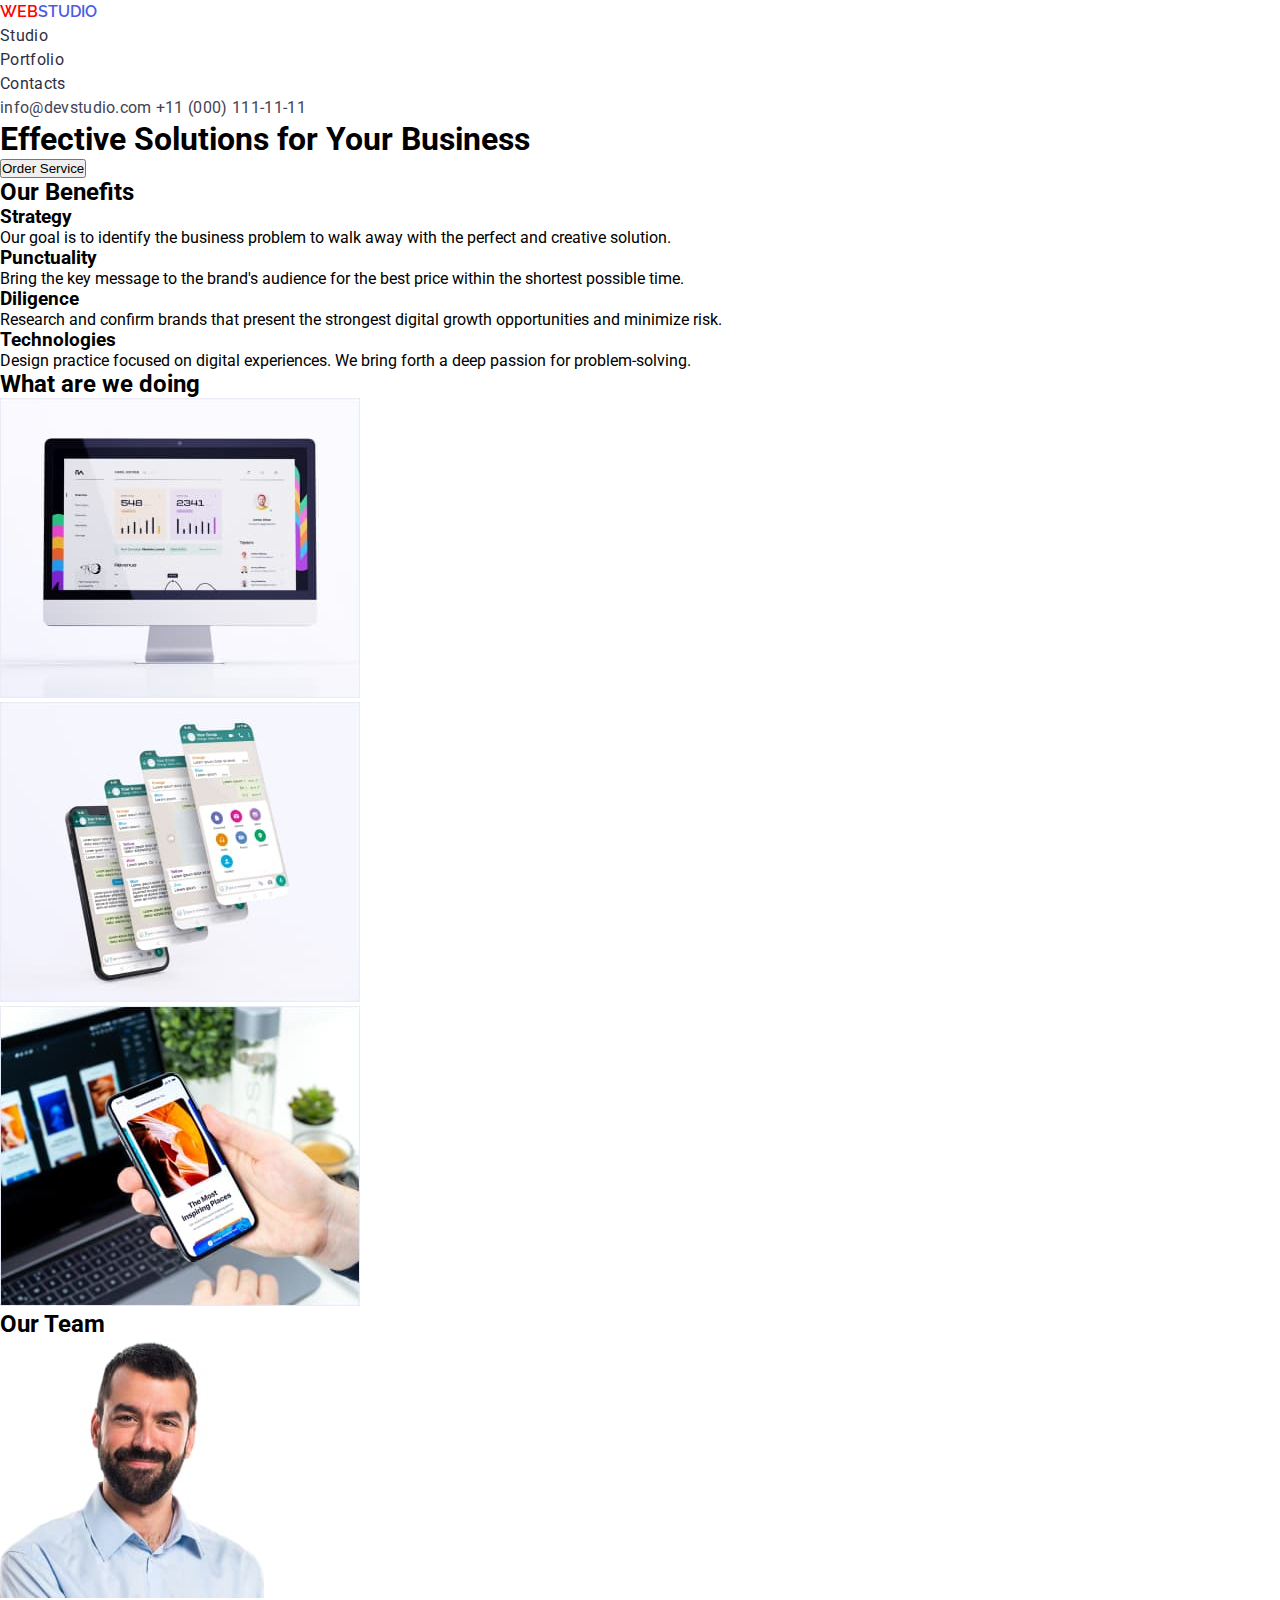
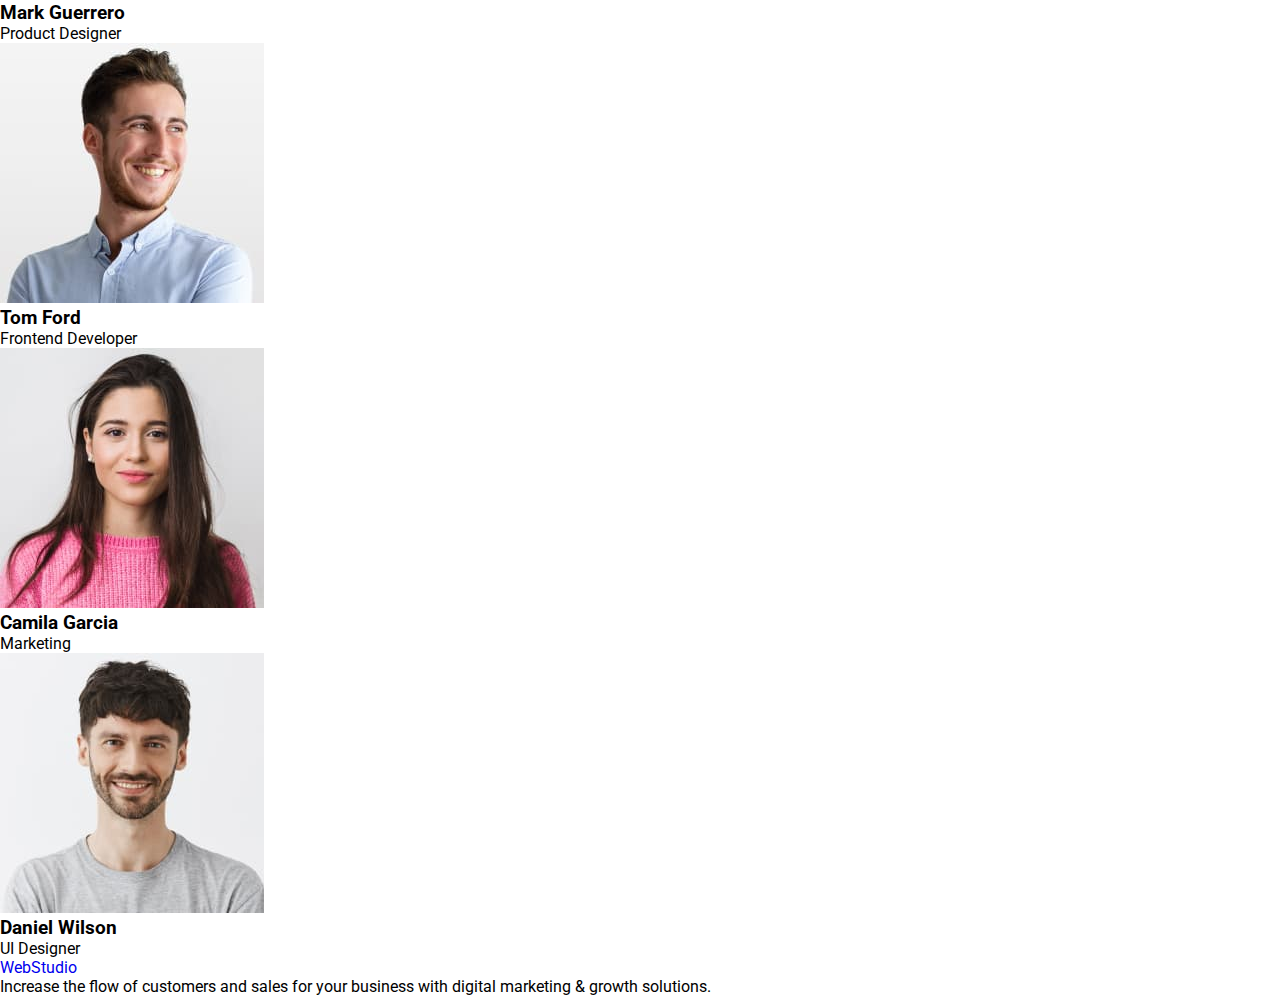
==== index.html @ 652cb1f7 "Add class to section" ====
<!DOCTYPE html>
<html lang="en">
  <head>
    <meta charset="UTF-8" />
    <meta http-equiv="X-UA-Compatible" content="IE=edge" />
    <meta name="viewport" content="width=device-width, initial-scale=1.0" />
    <title>Web Studio</title>
    <link rel="preconnect" href="https://fonts.googleapis.com" />
    <link rel="preconnect" href="https://fonts.gstatic.com" crossorigin />
    <link
      href="https://fonts.googleapis.com/css2?family=Raleway:wght@800&family=Roboto:wght@400;500;700&display=swap"
      rel="stylesheet"
    />
    <link rel="stylesheet" href="./css/styles.css" />
  </head>
  <body>
    <header>
      <a href="/" class="header-logo"><span>WEB</span>STUDIO</a>
      <nav class="header-navigation">
        <ul class="header-list">
          <li class="header-item">
            <a class="header-link" href="">Studio</a>
          </li>
          <li class="header-item">
            <a class="header-link" href="./portfolio.html">Portfolio</a>
          </li>
          <li class="header-item">
            <a class="header-link" href="">Contacts</a>
          </li>
        </ul>
      </nav>
      <div class="header-division">
        <a class="header-mail" href="mailto:info@devstudio.com"
          >info@devstudio.com</a
        >
        <a class="header-tel" href="tel:+110001111111">+11 (000) 111-11-11</a>
      </div>
    </header>
    <main>
      <section class="section-solutions">
        <h1 class="solutions-title">
          Effective Solutions <span>for Your Business</span>
        </h1>
        <button type="button" class="solutions-btn">Order Service</button>
      </section>
      <section class="section-benefits">
        <h2>Our Benefits</h2>
        <ul>
          <li>
            <h3>Strategy</h3>
            <p>
              Our goal is to identify the business problem to walk away with the
              perfect and creative solution.
            </p>
          </li>
          <li>
            <h3>Punctuality</h3>
            <p>
              Bring the key message to the brand's audience for the best price
              within the shortest possible time.
            </p>
          </li>
          <li>
            <h3>Diligence</h3>
            <p>
              Research and confirm brands that present the strongest digital
              growth opportunities and minimize risk.
            </p>
          </li>
          <li>
            <h3>Technologies</h3>
            <p>
              Design practice focused on digital experiences. We bring forth a
              deep passion for problem-solving.
            </p>
          </li>
        </ul>
      </section>
      <section>
        <h2>What are we doing</h2>
        <ul>
          <li>
            <img src="./images/1.jpg" alt="PC" width="360" height="300" />
          </li>
          <li>
            <img src="./images/2.jpg" alt="Phone" width="360" height="300" />
          </li>
          <li>
            <img src="./images/3.jpg" alt="Phone" width="360" height="300" />
          </li>
        </ul>
      </section>
      <section>
        <h2>Our Team</h2>
        <ul>
          <li>
            <img
              src="./images/team1.jpg"
              alt="Product Designer"
              width="264"
              height="260"
            />
            <h3>Mark Guerrero</h3>
            <p>Product Designer</p>
          </li>
        </ul>
        <ul>
          <li>
            <img
              src="./images/team2.jpg"
              alt="Frontend Developer"
              width="264"
              height="260"
            />
            <h3>Tom Ford</h3>
            <p>Frontend Developer</p>
          </li>
        </ul>
        <ul>
          <li>
            <img
              src="./images/team3.jpg"
              alt="Marketing"
              width="264"
              height="260"
            />
            <h3>Camila Garcia</h3>
            <p>Marketing</p>
          </li>
        </ul>
        <ul>
          <li>
            <img
              src="./images/team4.jpg"
              alt="UI Designer"
              width="264"
              height="260"
            />
            <h3>Daniel Wilson</h3>
            <p>UI Designer</p>
          </li>
        </ul>
      </section>
    </main>
    <footer>
      <a href="/">Web<span>Studio</span></a>
      <p>
        Increase the flow of customers and sales for your business with digital
        marketing & growth solutions.
      </p>
    </footer>
  </body>
</html>
---- css/styles.css ----
:root {
  --iris: #4d5ae5;
  --ocean: #404bbf;
  --navy-blue: #2e2f42;
  --slate: #434455;
  --light-slate: #8e8f99;
  --cornflower: #e7e9fc;
  --cloud: #f4f4fd;
}

* {
  margin: 0;
  padding: 0;
  box-sizing: border-box;
  list-style: none;
}

a {
  text-decoration: none;
}

body {
  font-family: "Roboto", sans-serif;
  font-size: 16px;
}

.header {
}

.header-logo {
  font-family: "Raleway", sans-serif;
  font-weight: 600;
  line-height: 24px;
  color: var(--iris);
}

.header-logo span {
  color: red;
}

.header-link {
  font-weight: 400;
  line-height: 24px;
  letter-spacing: 0.02em;
  color: var(--navy-blue);
}

.header-navigation {
}

.header-list {
}

.header-item {
}

.header-division {
}

.header-mail {
  font-weight: 400;
  line-height: 24px;
  letter-spacing: 0.02em;
  color: #434455;
}

.header-tel {
  font-weight: 400;
  line-height: 24px;
  letter-spacing: 0.02em;
  color: #434455;
}
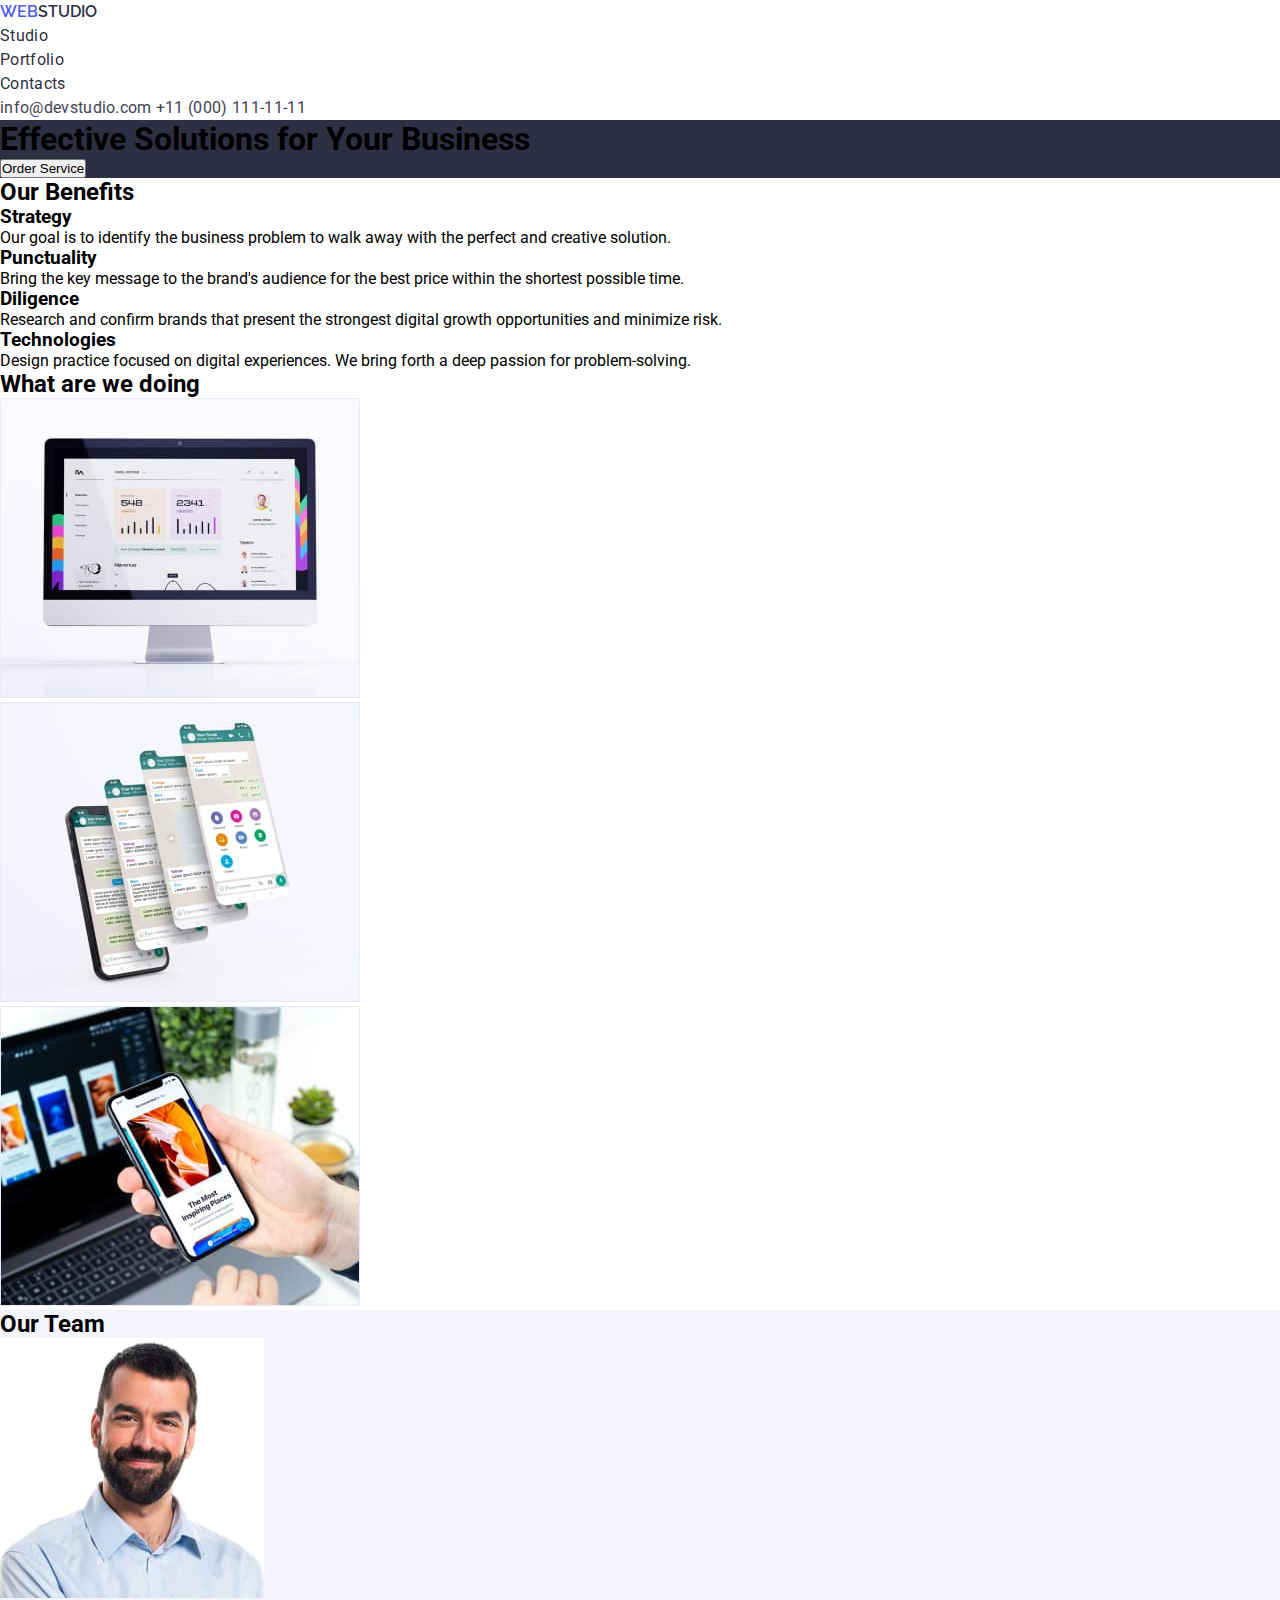
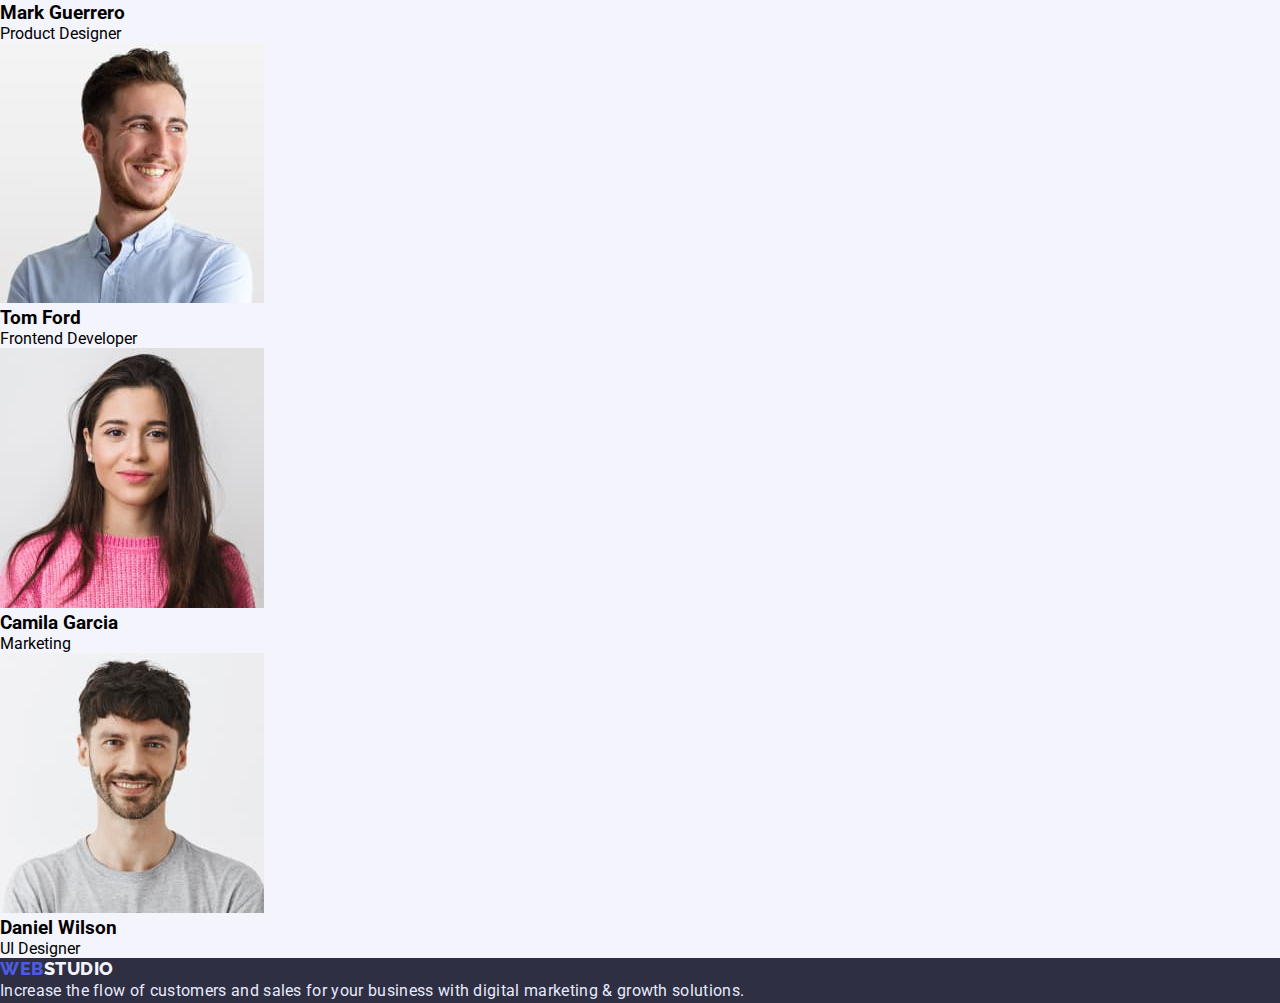
==== commit 77a6db24: "Finish" ====
--- a/index.html
+++ b/index.html
@@ -37,13 +37,11 @@
       </div>
     </header>
     <main>
-      <section class="section-solutions">
-        <h1 class="solutions-title">
-          Effective Solutions <span>for Your Business</span>
-        </h1>
-        <button type="button" class="solutions-btn">Order Service</button>
+      <section class="hero-section">
+        <h1>Effective Solutions <span>for Your Business</span></h1>
+        <button type="button">Order Service</button>
       </section>
-      <section class="section-benefits">
+      <section>
         <h2>Our Benefits</h2>
         <ul>
           <li>
@@ -90,7 +88,7 @@
           </li>
         </ul>
       </section>
-      <section>
+      <section class="team-section">
         <h2>Our Team</h2>
         <ul>
           <li>
@@ -143,8 +141,8 @@
       </section>
     </main>
     <footer>
-      <a href="/">Web<span>Studio</span></a>
-      <p>
+      <a class="footer-logo" href="/"><span>Web</span>Studio</a>
+      <p class="footer-text">
         Increase the flow of customers and sales for your business with digital
         marketing & growth solutions.
       </p>
--- a/css/styles.css
+++ b/css/styles.css
@@ -31,42 +31,84 @@
   font-family: "Raleway", sans-serif;
   font-weight: 600;
   line-height: 24px;
+  color: var(--navy-blue);
+}
+
+.header-logo span {
   color: var(--iris);
 }
 
-.header-logo span {
-  color: red;
-}
-
 .header-link {
-  font-weight: 400;
   line-height: 24px;
   letter-spacing: 0.02em;
   color: var(--navy-blue);
 }
 
-.header-navigation {
-}
-
-.header-list {
-}
-
-.header-item {
-}
-
-.header-division {
-}
-
 .header-mail {
-  font-weight: 400;
   line-height: 24px;
   letter-spacing: 0.02em;
   color: #434455;
 }
 
 .header-tel {
-  font-weight: 400;
   line-height: 24px;
   letter-spacing: 0.02em;
   color: #434455;
 }
+
+.hero-section {
+  background-color: var(--navy-blue);
+}
+
+.team-section {
+  background-color: var(--cloud);
+}
+
+footer {
+  background-color: #2e2f42;
+}
+
+.footer-logo {
+  font-family: "Raleway";
+  font-weight: 800;
+  font-size: 18px;
+  line-height: 21px;
+  display: flex;
+  align-items: center;
+  letter-spacing: 0.03em;
+  text-transform: uppercase;
+  color: var(--cloud);
+}
+
+.footer-logo span {
+  color: var(--iris);
+}
+
+.footer-text {
+  font-family: "Roboto";
+  font-size: 16px;
+  line-height: 24px;
+  letter-spacing: 0.02em;
+  color: var(--cornflower);
+}
+
+.card-header {
+  font-family: "Roboto";
+  font-weight: 500;
+  font-size: 20px;
+  line-height: 24px;
+  letter-spacing: 0.02em;
+  color: var(--navy-blue);
+}
+
+.card-text {
+  font-family: "Roboto";
+  font-size: 16px;
+  line-height: 24px;
+  letter-spacing: 0.02em;
+  color: var(--slate);
+}
+
+button {
+  cursor: pointer;
+}
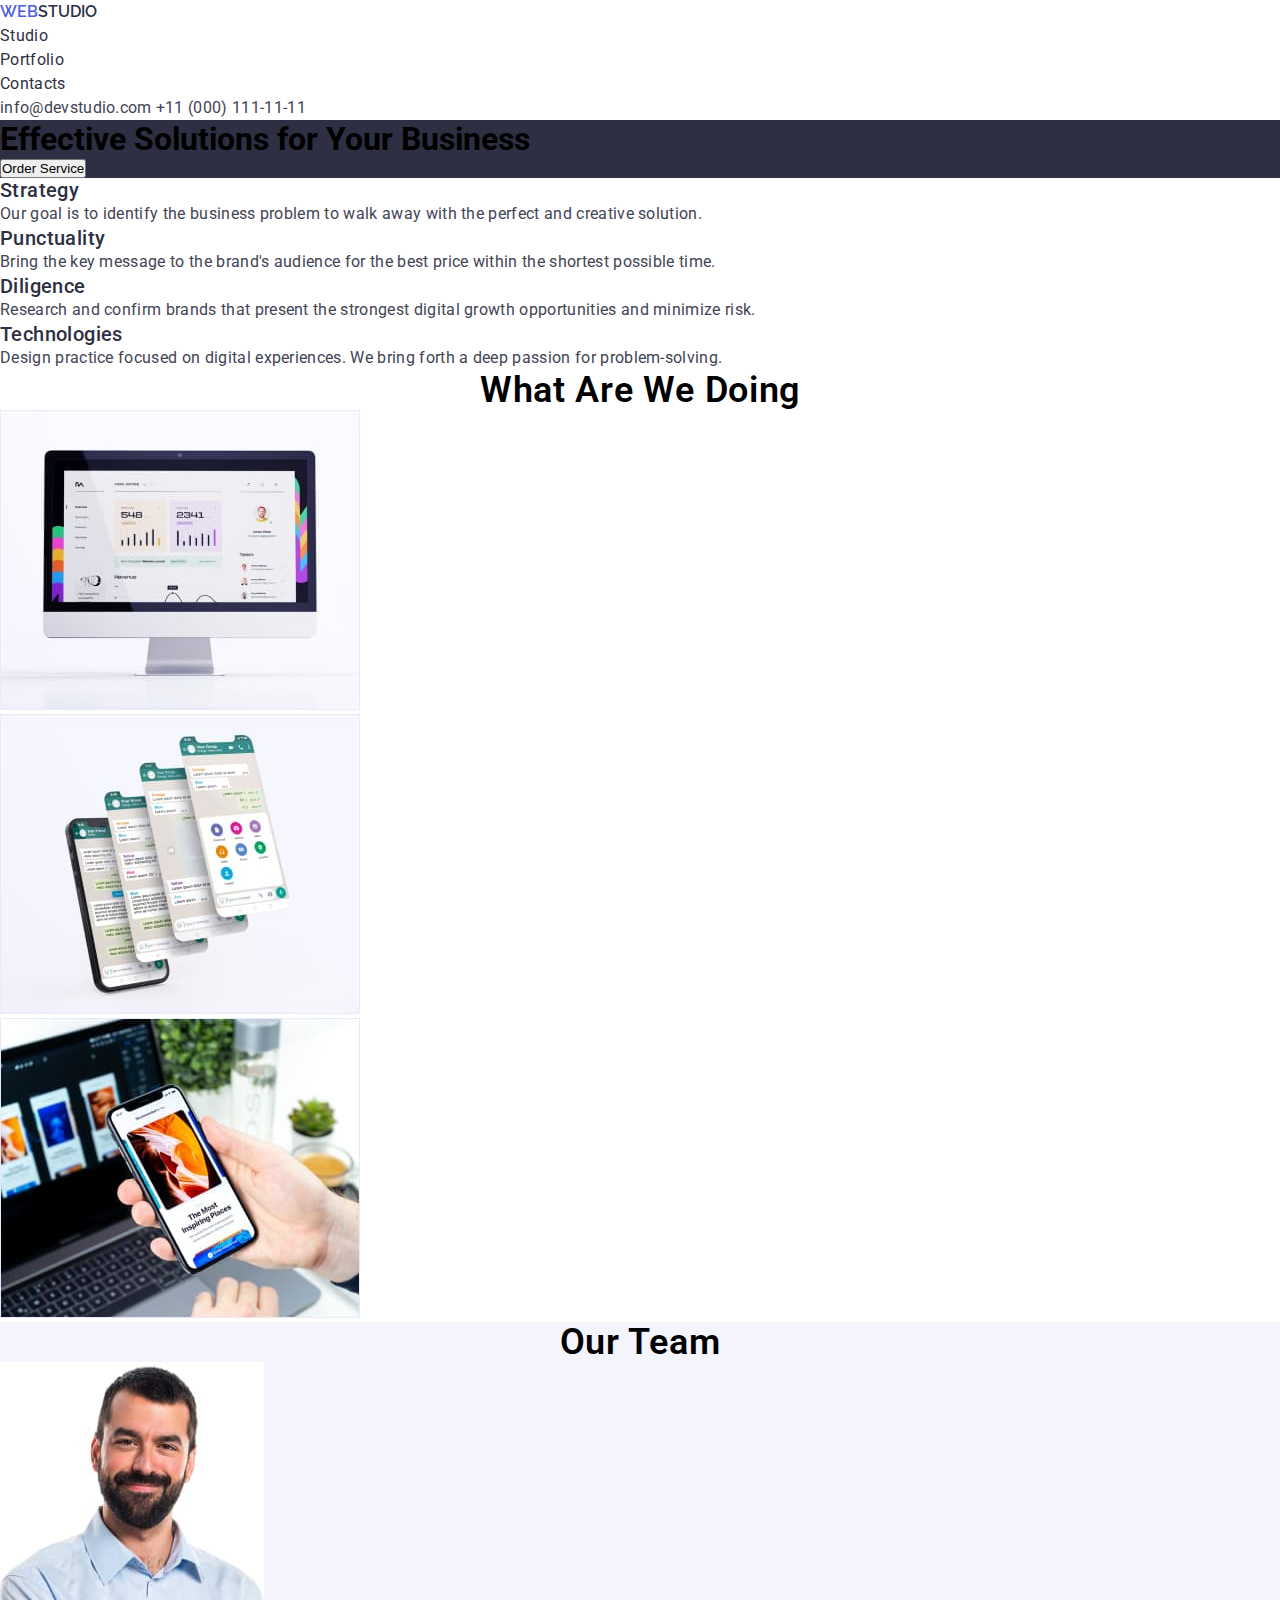
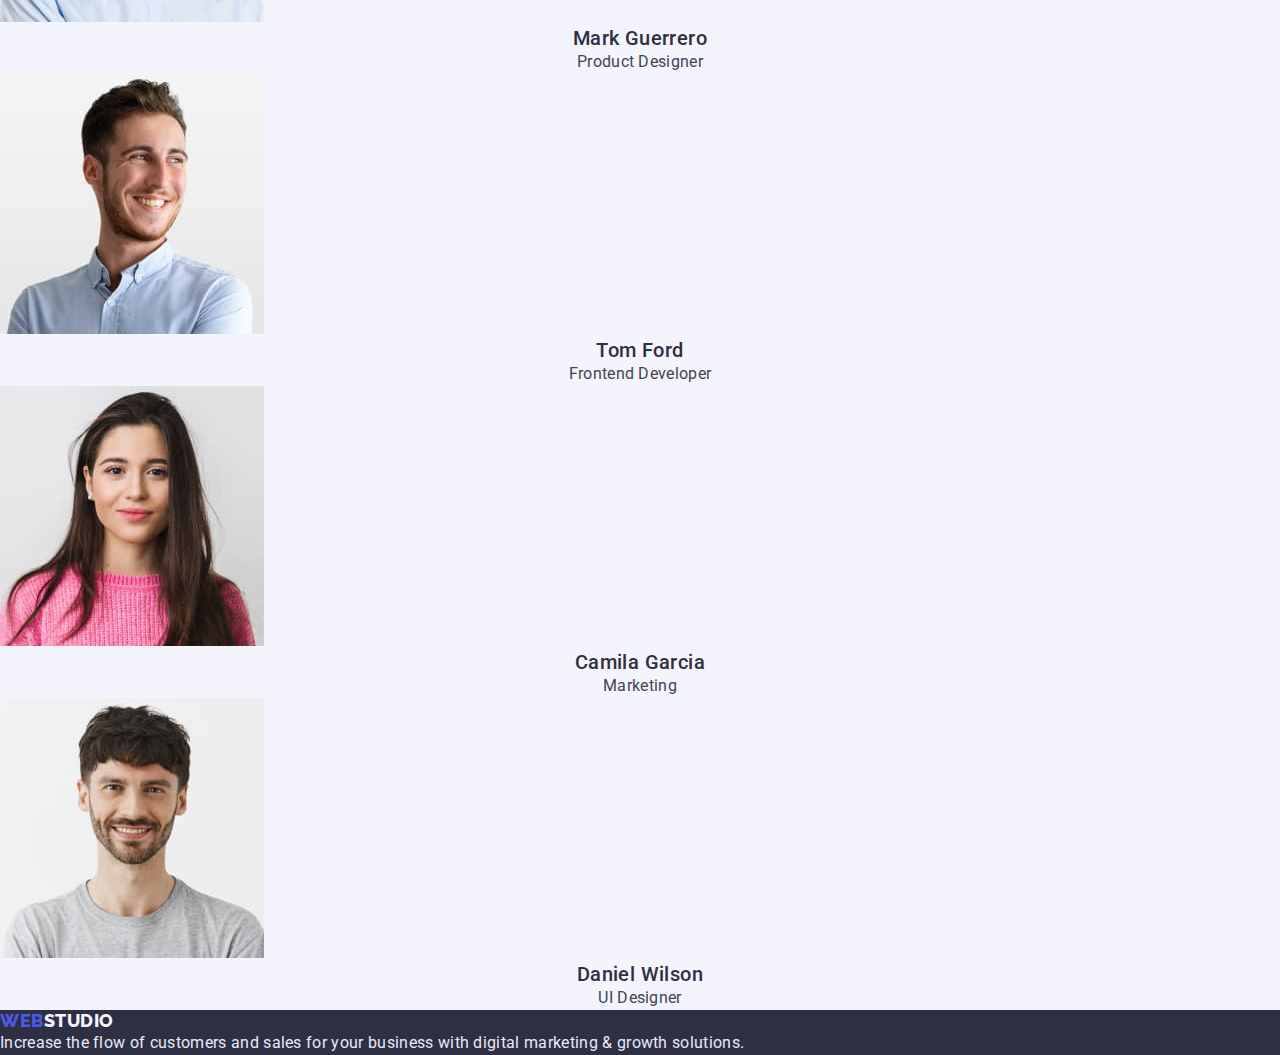
==== commit 125e5781: "finalization of classes in body" ====
--- a/index.html
+++ b/index.html
@@ -41,55 +41,73 @@
         <h1>Effective Solutions <span>for Your Business</span></h1>
         <button type="button">Order Service</button>
       </section>
-      <section>
-        <h2>Our Benefits</h2>
+      <section class="benefits-section">
+        <h2 class="benefits">Our Benefits</h2>
         <ul>
           <li>
-            <h3>Strategy</h3>
-            <p>
+            <h3 class="benefits-header">Strategy</h3>
+            <p class="benefits-text">
               Our goal is to identify the business problem to walk away with the
               perfect and creative solution.
             </p>
           </li>
           <li>
-            <h3>Punctuality</h3>
-            <p>
+            <h3 class="benefits-header">Punctuality</h3>
+            <p class="benefits-text">
               Bring the key message to the brand's audience for the best price
               within the shortest possible time.
             </p>
           </li>
           <li>
-            <h3>Diligence</h3>
-            <p>
+            <h3 class="benefits-header">Diligence</h3>
+            <p class="benefits-text">
               Research and confirm brands that present the strongest digital
               growth opportunities and minimize risk.
             </p>
           </li>
           <li>
-            <h3>Technologies</h3>
-            <p>
+            <h3 class="benefits-header">Technologies</h3>
+            <p class="benefits-text">
               Design practice focused on digital experiences. We bring forth a
               deep passion for problem-solving.
             </p>
           </li>
         </ul>
       </section>
-      <section>
-        <h2>What are we doing</h2>
+      <section class="examples-section">
+        <h2 class="examples">What are we doing</h2>
         <ul>
           <li>
-            <img src="./images/1.jpg" alt="PC" width="360" height="300" />
+            <img
+              src="./images/1.jpg"
+              alt="PC"
+              width="360"
+              height="300"
+              class="examples-image"
+            />
           </li>
           <li>
-            <img src="./images/2.jpg" alt="Phone" width="360" height="300" />
+            <img
+              src="./images/2.jpg"
+              alt="Phone"
+              width="360"
+              height="300"
+              class="examples-image"
+            />
           </li>
           <li>
-            <img src="./images/3.jpg" alt="Phone" width="360" height="300" />
+            <img
+              src="./images/3.jpg"
+              alt="Phone"
+              width="360"
+              height="300"
+              class="examples-image"
+            />
           </li>
         </ul>
       </section>
       <section class="team-section">
-        <h2>Our Team</h2>
+        <h2 class="team">Our Team</h2>
         <ul>
           <li>
             <img
@@ -97,9 +115,10 @@
               alt="Product Designer"
               width="264"
               height="260"
+              class="team-image"
             />
-            <h3>Mark Guerrero</h3>
-            <p>Product Designer</p>
+            <h3 class="team-name">Mark Guerrero</h3>
+            <p class="team-text">Product Designer</p>
           </li>
         </ul>
         <ul>
@@ -109,9 +128,10 @@
               alt="Frontend Developer"
               width="264"
               height="260"
+              class="team-image"
             />
-            <h3>Tom Ford</h3>
-            <p>Frontend Developer</p>
+            <h3 class="team-name">Tom Ford</h3>
+            <p class="team-text">Frontend Developer</p>
           </li>
         </ul>
         <ul>
@@ -121,9 +141,10 @@
               alt="Marketing"
               width="264"
               height="260"
+              class="team-image"
             />
-            <h3>Camila Garcia</h3>
-            <p>Marketing</p>
+            <h3 class="team-name">Camila Garcia</h3>
+            <p class="team-text">Marketing</p>
           </li>
         </ul>
         <ul>
@@ -134,8 +155,8 @@
               width="264"
               height="260"
             />
-            <h3>Daniel Wilson</h3>
-            <p>UI Designer</p>
+            <h3 class="team-name">Daniel Wilson</h3>
+            <p class="team-text">UI Designer</p>
           </li>
         </ul>
       </section>
--- a/css/styles.css
+++ b/css/styles.css
@@ -22,9 +22,6 @@
 body {
   font-family: "Roboto", sans-serif;
   font-size: 16px;
-}
-
-.header {
 }
 
 .header-logo {
@@ -60,8 +57,81 @@
   background-color: var(--navy-blue);
 }
 
+.benefits-section {
+}
+
+.benefits {
+  display: none;
+}
+
+.benefits-header {
+  font-family: "Roboto";
+  font-weight: 500;
+  font-size: 20px;
+  line-height: 24px;
+  letter-spacing: 0.02em;
+  color: var(--navy-blue);
+}
+
+.benefits-text {
+  font-family: "Roboto";
+  font-size: 16px;
+  line-height: 24px;
+  letter-spacing: 0.02em;
+  color: var(--slate);
+}
+
+.examples-section {
+}
+
+.examples {
+  font-family: "Roboto";
+  font-weight: 600;
+  font-size: 36px;
+  line-height: 40px;
+  text-align: center;
+  letter-spacing: 0.02em;
+  text-transform: capitalize;
+}
+
+.examples-image {
+}
+
 .team-section {
   background-color: var(--cloud);
+}
+
+.team {
+  font-family: "Roboto";
+  font-weight: 600;
+  font-size: 36px;
+  line-height: 40px;
+  text-align: center;
+  letter-spacing: 0.02em;
+  text-transform: capitalize;
+}
+
+.team-image {
+}
+
+.team-name {
+  font-family: "Roboto";
+  font-weight: 500;
+  font-size: 20px;
+  line-height: 24px;
+  text-align: center;
+  letter-spacing: 0.02em;
+  color: var(--navy-blue);
+}
+
+.team-text {
+  font-family: "Roboto";
+  font-style: normal;
+  font-size: 16px;
+  line-height: 24px;
+  text-align: center;
+  letter-spacing: 0.02em;
+  color: var(--slate);
 }
 
 footer {
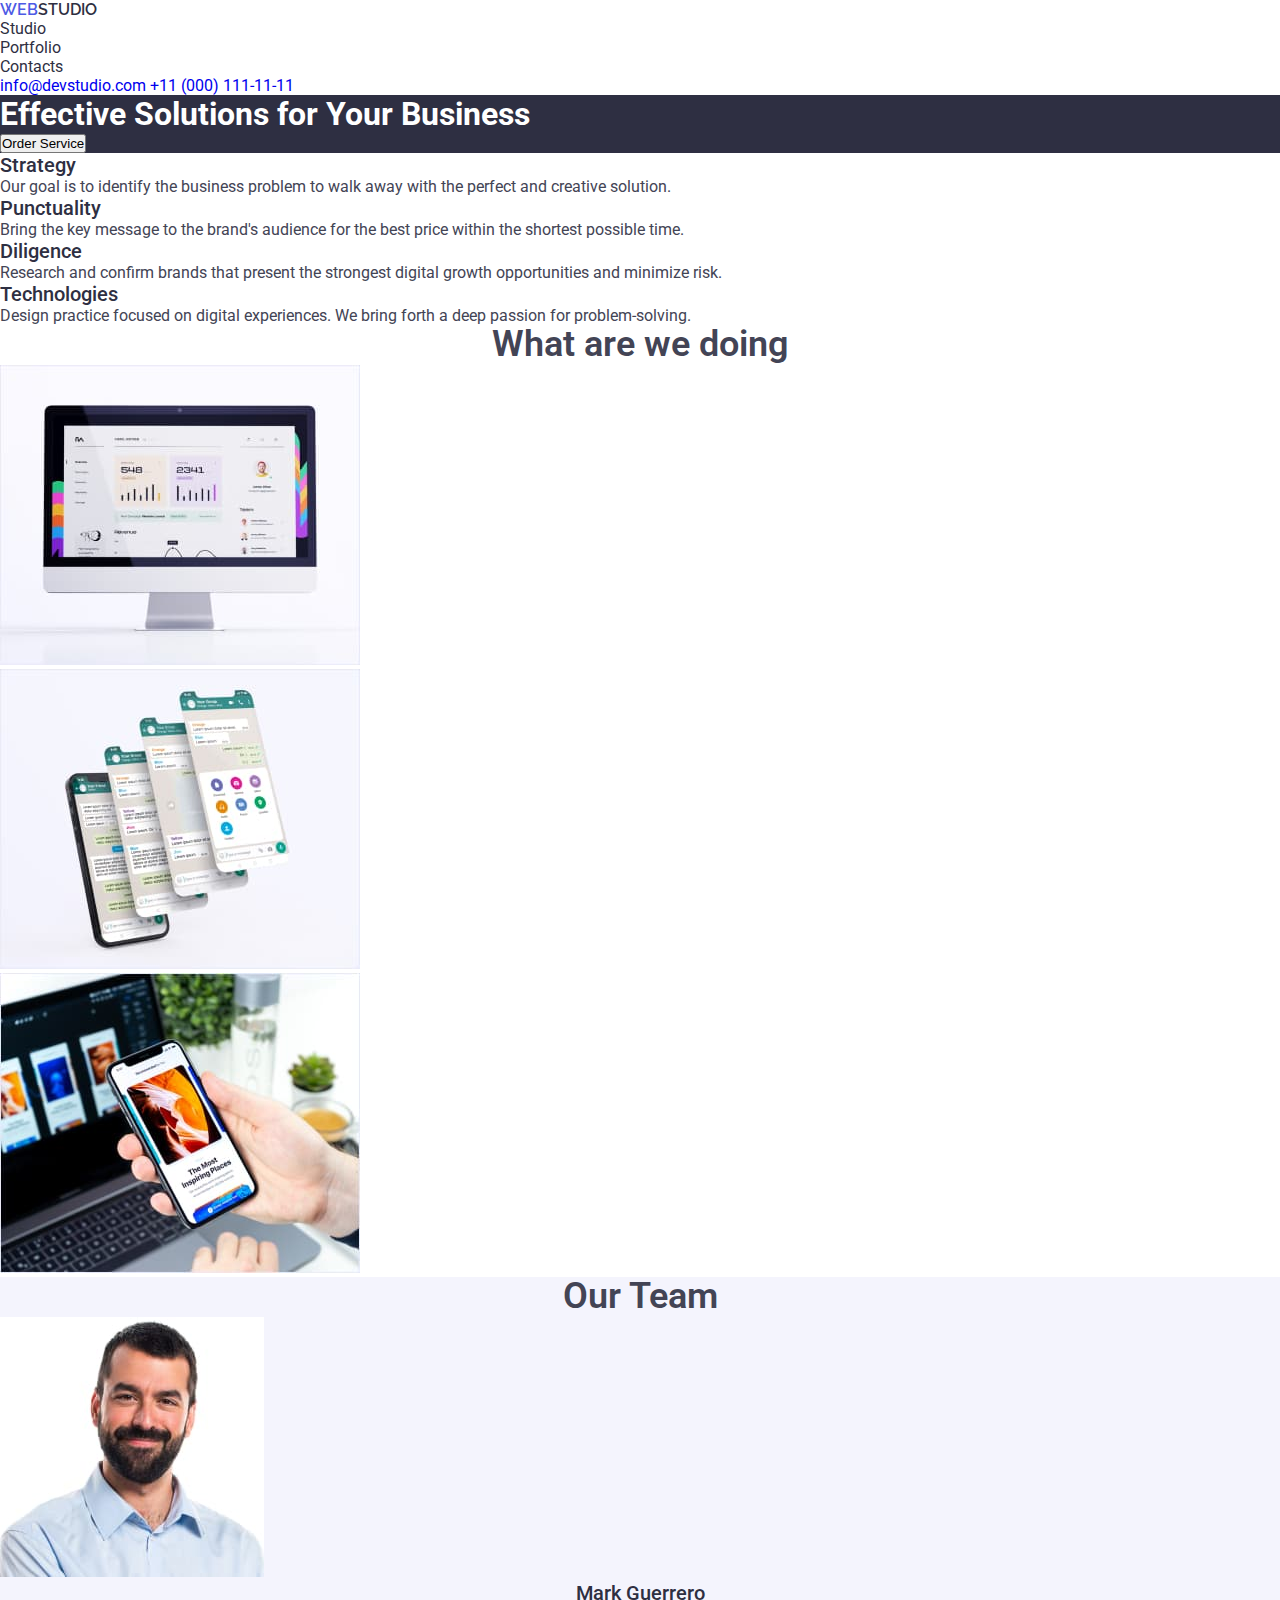
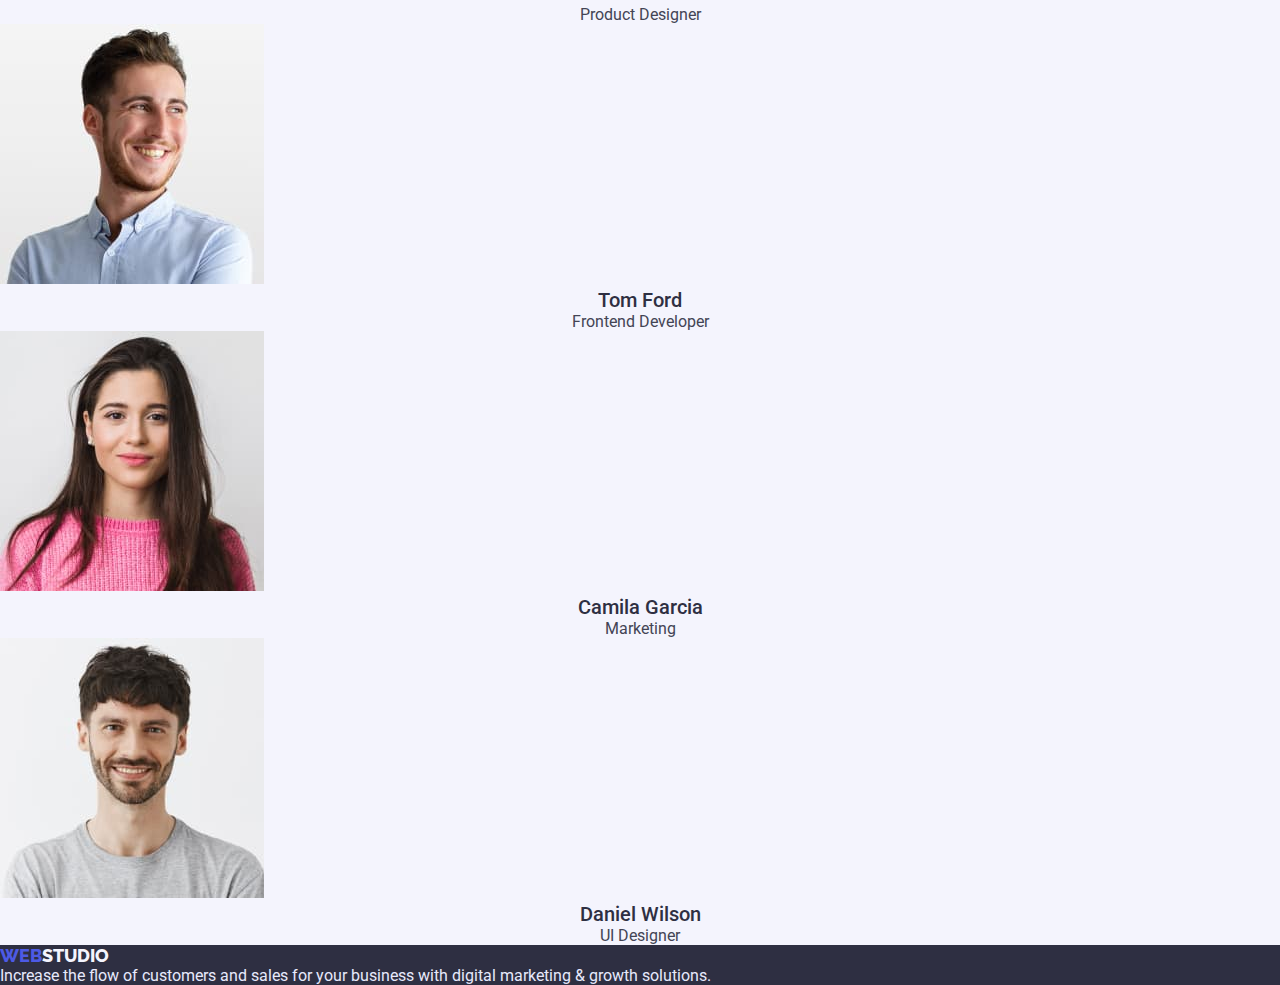
==== commit ef213718: "finish" ====
--- a/index.html
+++ b/index.html
@@ -11,23 +11,32 @@
       href="https://fonts.googleapis.com/css2?family=Raleway:wght@800&family=Roboto:wght@400;500;700&display=swap"
       rel="stylesheet"
     />
+    <link
+      rel="stylesheet"
+      href="https://cdnjs.cloudflare.com/ajax/libs/modern-normalize/1.1.0/modern-normalize.min.css"
+      integrity="sha512-wpPYUAdjBVSE4KJnH1VR1HeZfpl1ub8YT/NKx4PuQ5NmX2tKuGu6U/JRp5y+Y8XG2tV+wKQpNHVUX03MfMFn9Q=="
+      crossorigin="anonymous"
+      referrerpolicy="no-referrer"
+    />
     <link rel="stylesheet" href="./css/styles.css" />
   </head>
   <body>
     <header>
-      <a href="/" class="header-logo"><span>WEB</span>STUDIO</a>
-      <nav class="header-navigation">
-        <ul class="header-list">
-          <li class="header-item">
-            <a class="header-link" href="">Studio</a>
-          </li>
-          <li class="header-item">
-            <a class="header-link" href="./portfolio.html">Portfolio</a>
-          </li>
-          <li class="header-item">
-            <a class="header-link" href="">Contacts</a>
-          </li>
-        </ul>
+      <div class="container1">
+        <a href="/" class="header-logo"><span>WEB</span>STUDIO</a>
+        <nav class="header-navigation">
+          <ul class="header-list">
+            <li class="header-item">
+              <a class="header-link" href="">Studio</a>
+            </li>
+            <li class="header-item">
+              <a class="header-link" href="./portfolio.html">Portfolio</a>
+            </li>
+            <li class="header-item">
+              <a class="header-link" href="">Contacts</a>
+            </li>
+          </ul>
+      </div>
       </nav>
       <div class="header-division">
         <a class="header-mail" href="mailto:info@devstudio.com"
@@ -38,127 +47,135 @@
     </header>
     <main>
       <section class="hero-section">
-        <h1>Effective Solutions <span>for Your Business</span></h1>
+        <h1 class="hero-header">
+          Effective Solutions <span>for Your Business</span>
+        </h1>
         <button type="button">Order Service</button>
       </section>
       <section class="benefits-section">
-        <h2 class="benefits">Our Benefits</h2>
-        <ul>
-          <li>
-            <h3 class="benefits-header">Strategy</h3>
-            <p class="benefits-text">
-              Our goal is to identify the business problem to walk away with the
-              perfect and creative solution.
-            </p>
-          </li>
-          <li>
-            <h3 class="benefits-header">Punctuality</h3>
-            <p class="benefits-text">
-              Bring the key message to the brand's audience for the best price
-              within the shortest possible time.
-            </p>
-          </li>
-          <li>
-            <h3 class="benefits-header">Diligence</h3>
-            <p class="benefits-text">
-              Research and confirm brands that present the strongest digital
-              growth opportunities and minimize risk.
-            </p>
-          </li>
-          <li>
-            <h3 class="benefits-header">Technologies</h3>
-            <p class="benefits-text">
-              Design practice focused on digital experiences. We bring forth a
-              deep passion for problem-solving.
-            </p>
-          </li>
-        </ul>
+        <div class="container1">
+          <h2 class="benefits">Our Benefits</h2>
+          <ul>
+            <li>
+              <h3 class="benefits-header">Strategy</h3>
+              <p class="benefits-text">
+                Our goal is to identify the business problem to walk away with the
+                perfect and creative solution.
+              </p>
+            </li>
+            <li>
+              <h3 class="benefits-header">Punctuality</h3>
+              <p class="benefits-text">
+                Bring the key message to the brand's audience for the best price
+                within the shortest possible time.
+              </p>
+            </li>
+            <li>
+              <h3 class="benefits-header">Diligence</h3>
+              <p class="benefits-text">
+                Research and confirm brands that present the strongest digital
+                growth opportunities and minimize risk.
+              </p>
+            </li>
+            <li>
+              <h3 class="benefits-header">Technologies</h3>
+              <p class="benefits-text">
+                Design practice focused on digital experiences. We bring forth a
+                deep passion for problem-solving.
+              </p>
+            </li>
+          </ul>
+        </div>
       </section>
       <section class="examples-section">
-        <h2 class="examples">What are we doing</h2>
-        <ul>
-          <li>
-            <img
-              src="./images/1.jpg"
-              alt="PC"
-              width="360"
-              height="300"
-              class="examples-image"
-            />
-          </li>
-          <li>
-            <img
-              src="./images/2.jpg"
-              alt="Phone"
-              width="360"
-              height="300"
-              class="examples-image"
-            />
-          </li>
-          <li>
-            <img
-              src="./images/3.jpg"
-              alt="Phone"
-              width="360"
-              height="300"
-              class="examples-image"
-            />
-          </li>
-        </ul>
+        <div class="container1">
+          <h2 class="examples">What are we doing</h2>
+          <ul>
+            <li>
+              <img
+                src="./images/1.jpg"
+                alt="PC"
+                width="360"
+                height="300"
+                class="examples-image"
+              />
+            </li>
+            <li>
+              <img
+                src="./images/2.jpg"
+                alt="Phone"
+                width="360"
+                height="300"
+                class="examples-image"
+              />
+            </li>
+            <li>
+              <img
+                src="./images/3.jpg"
+                alt="Phone"
+                width="360"
+                height="300"
+                class="examples-image"
+              />
+            </li>
+          </ul>
+        </div>
       </section>
       <section class="team-section">
-        <h2 class="team">Our Team</h2>
-        <ul>
-          <li>
-            <img
-              src="./images/team1.jpg"
-              alt="Product Designer"
-              width="264"
-              height="260"
-              class="team-image"
-            />
-            <h3 class="team-name">Mark Guerrero</h3>
-            <p class="team-text">Product Designer</p>
-          </li>
-        </ul>
-        <ul>
-          <li>
-            <img
-              src="./images/team2.jpg"
-              alt="Frontend Developer"
-              width="264"
-              height="260"
-              class="team-image"
-            />
-            <h3 class="team-name">Tom Ford</h3>
-            <p class="team-text">Frontend Developer</p>
-          </li>
-        </ul>
-        <ul>
-          <li>
-            <img
-              src="./images/team3.jpg"
-              alt="Marketing"
-              width="264"
-              height="260"
-              class="team-image"
-            />
-            <h3 class="team-name">Camila Garcia</h3>
-            <p class="team-text">Marketing</p>
-          </li>
-        </ul>
-        <ul>
-          <li>
-            <img
-              src="./images/team4.jpg"
-              alt="UI Designer"
-              width="264"
-              height="260"
-            />
-            <h3 class="team-name">Daniel Wilson</h3>
-            <p class="team-text">UI Designer</p>
-          </li>
-        </ul>
+        <div class="container1">
+          <h2 class="team">Our Team</h2>
+          <ul>
+            <li>
+                <img
+                  src="./images/team1.jpg"
+                  alt="Product Designer"
+                  width="264"
+                  height="260"
+                  class="team-image"
+                />
+                <h3 class="team-name">Mark Guerrero</h3>
+                <p class="team-text">Product Designer</p>
+            </li>
+          </ul>
+          <ul>
+            <li>
+                <img
+                src="./images/team2.jpg"
+                alt="Frontend Developer"
+                width="264"
+                height="260"
+                class="team-image"
+              />
+                <h3 class="team-name">Tom Ford</h3>
+                <p class="team-text">Frontend Developer</p>
+            </li>
+          </ul>
+          <ul>
+            <li>
+                <img
+                  src="./images/team3.jpg"
+                  alt="Marketing"
+                  width="264"
+                  height="260"
+                  class="team-image"
+                />
+                <h3 class="team-name">Camila Garcia</h3>
+                <p class="team-text">Marketing</p>
+            </li>
+          </ul>
+          <ul>
+            <li>
+                <img
+                  src="./images/team4.jpg"
+                  alt="UI Designer"
+                  width="264"
+                  height="260"
+                />
+                <h3 class="team-name">Daniel Wilson</h3>
+                <p class="team-text">UI Designer</p>
+            </li>
+          </ul>
+        </div>
       </section>
     </main>
     <footer>
--- a/css/styles.css
+++ b/css/styles.css
@@ -6,6 +6,7 @@
   --light-slate: #8e8f99;
   --cornflower: #e7e9fc;
   --cloud: #f4f4fd;
+  --white: #ffffff;
 }
 
 * {
@@ -22,12 +23,21 @@
 body {
   font-family: "Roboto", sans-serif;
   font-size: 16px;
+  background-color: var(--white);
+  color: var(--slate);
+}
+
+.container {
+  width: 1440px;
+  height: 72px;
+  outline: 1px solid red;
+  padding: 24px 0px;
+  margin: 0 auto;
 }
 
 .header-logo {
   font-family: "Raleway", sans-serif;
   font-weight: 600;
-  line-height: 24px;
   color: var(--navy-blue);
 }
 
@@ -36,116 +46,62 @@
 }
 
 .header-link {
-  line-height: 24px;
-  letter-spacing: 0.02em;
   color: var(--navy-blue);
-}
-
-.header-mail {
-  line-height: 24px;
-  letter-spacing: 0.02em;
-  color: #434455;
-}
-
-.header-tel {
-  line-height: 24px;
-  letter-spacing: 0.02em;
-  color: #434455;
 }
 
 .hero-section {
   background-color: var(--navy-blue);
 }
 
-.benefits-section {
+.hero-header {
+  color: var(--white);
 }
 
-.benefits {
+.benefits,
+.filters {
   display: none;
 }
 
 .benefits-header {
-  font-family: "Roboto";
   font-weight: 500;
   font-size: 20px;
-  line-height: 24px;
-  letter-spacing: 0.02em;
   color: var(--navy-blue);
 }
 
-.benefits-text {
-  font-family: "Roboto";
-  font-size: 16px;
-  line-height: 24px;
-  letter-spacing: 0.02em;
-  color: var(--slate);
-}
-
-.examples-section {
-}
-
-.examples {
-  font-family: "Roboto";
+.examples,
+.team {
   font-weight: 600;
   font-size: 36px;
-  line-height: 40px;
+  line-height: 1.11;
   text-align: center;
-  letter-spacing: 0.02em;
-  text-transform: capitalize;
-}
-
-.examples-image {
 }
 
 .team-section {
   background-color: var(--cloud);
 }
 
-.team {
-  font-family: "Roboto";
-  font-weight: 600;
-  font-size: 36px;
-  line-height: 40px;
-  text-align: center;
-  letter-spacing: 0.02em;
-  text-transform: capitalize;
-}
-
-.team-image {
-}
-
 .team-name {
-  font-family: "Roboto";
   font-weight: 500;
   font-size: 20px;
-  line-height: 24px;
   text-align: center;
-  letter-spacing: 0.02em;
   color: var(--navy-blue);
 }
 
 .team-text {
-  font-family: "Roboto";
-  font-style: normal;
-  font-size: 16px;
-  line-height: 24px;
   text-align: center;
-  letter-spacing: 0.02em;
-  color: var(--slate);
 }
 
 footer {
-  background-color: #2e2f42;
+  background-color: var(--navy-blue);
 }
 
 .footer-logo {
   font-family: "Raleway";
   font-weight: 800;
   font-size: 18px;
-  line-height: 21px;
+  line-height: 1.167;
   display: flex;
   align-items: center;
-  letter-spacing: 0.03em;
   text-transform: uppercase;
   color: var(--cloud);
 }
@@ -155,28 +111,17 @@
 }
 
 .footer-text {
-  font-family: "Roboto";
-  font-size: 16px;
-  line-height: 24px;
-  letter-spacing: 0.02em;
   color: var(--cornflower);
 }
 
 .card-header {
-  font-family: "Roboto";
   font-weight: 500;
   font-size: 20px;
-  line-height: 24px;
-  letter-spacing: 0.02em;
   color: var(--navy-blue);
 }
 
 .card-text {
-  font-family: "Roboto";
-  font-size: 16px;
-  line-height: 24px;
-  letter-spacing: 0.02em;
-  color: var(--slate);
+  line-height: 1.5;
 }
 
 button {
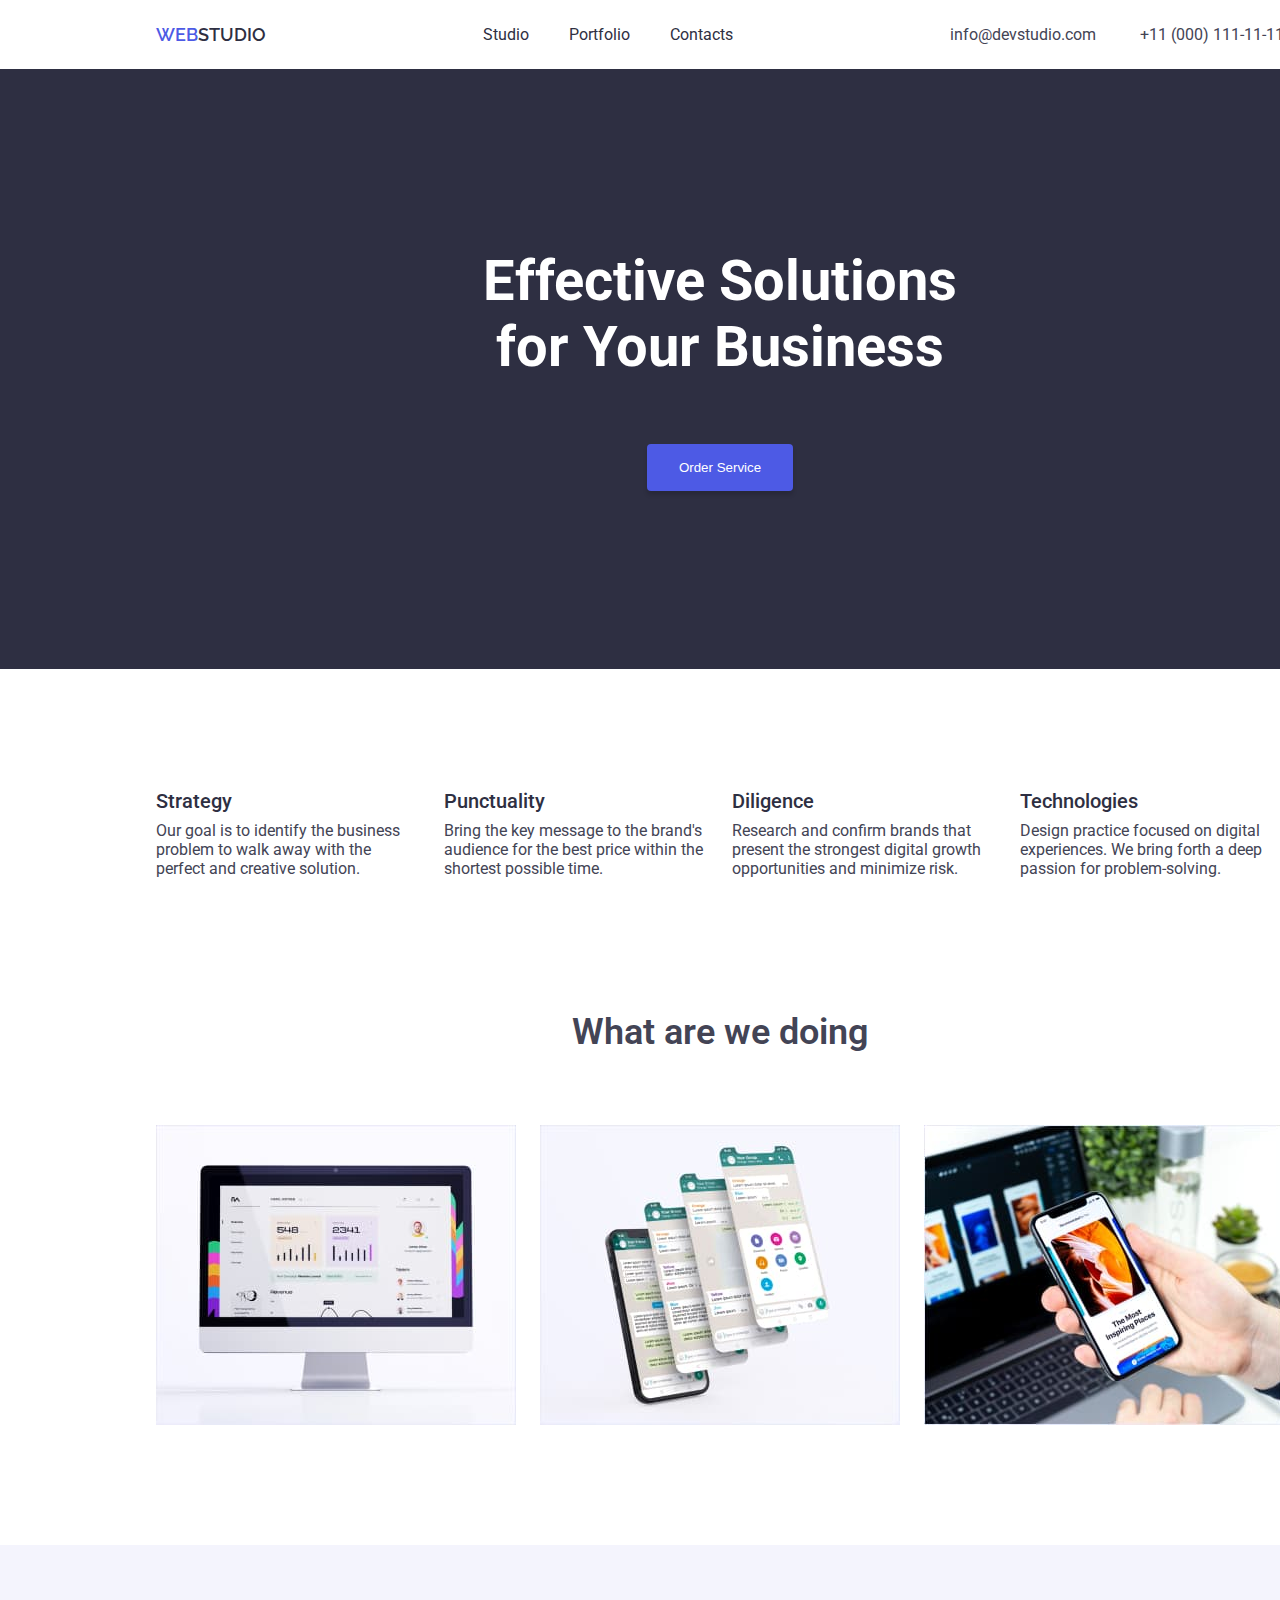
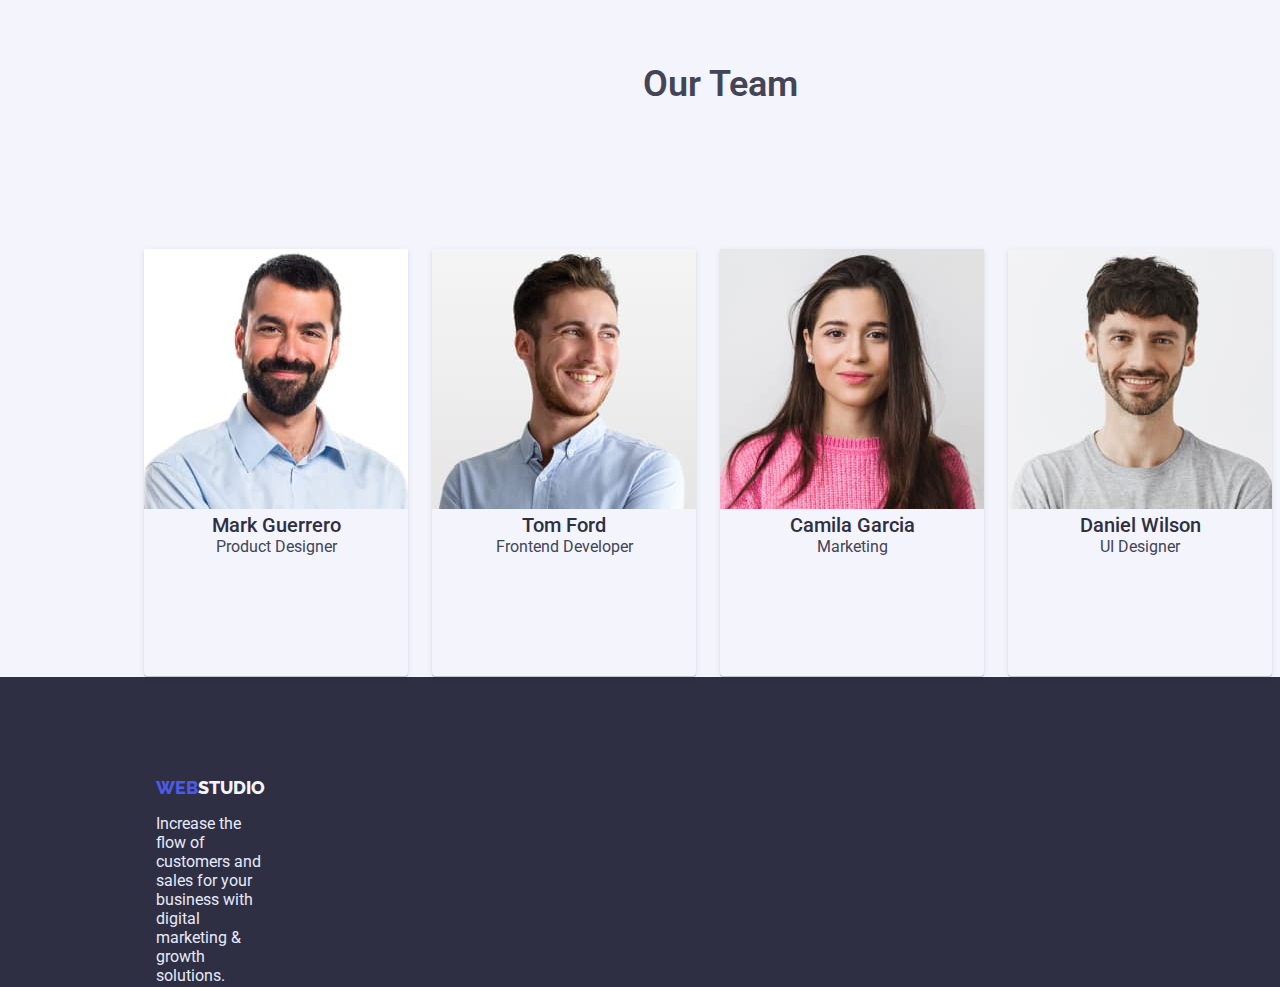
==== commit 2f38bc0e: "fix bags" ====
--- a/index.html
+++ b/index.html
@@ -22,12 +22,12 @@
   </head>
   <body>
     <header>
-      <div class="container1">
-        <a href="/" class="header-logo"><span>WEB</span>STUDIO</a>
+      <div class="container">
+        <a href="./index.html" class="header-logo"><span>WEB</span>STUDIO</a>
         <nav class="header-navigation">
           <ul class="header-list">
             <li class="header-item">
-              <a class="header-link" href="">Studio</a>
+              <a class="header-link" href="./index.html">Studio</a>
             </li>
             <li class="header-item">
               <a class="header-link" href="./portfolio.html">Portfolio</a>
@@ -36,154 +36,189 @@
               <a class="header-link" href="">Contacts</a>
             </li>
           </ul>
-      </div>
-      </nav>
-      <div class="header-division">
-        <a class="header-mail" href="mailto:info@devstudio.com"
-          >info@devstudio.com</a
-        >
-        <a class="header-tel" href="tel:+110001111111">+11 (000) 111-11-11</a>
+        </nav>
+        <div class="header-contacts">
+          <a class="header-mail" href="mailto:info@devstudio.com"
+            >info@devstudio.com</a
+          >
+          <a class="header-tel" href="tel:+110001111111">+11 (000) 111-11-11</a>
+        </div>
       </div>
     </header>
     <main>
       <section class="hero-section">
-        <h1 class="hero-header">
-          Effective Solutions <span>for Your Business</span>
-        </h1>
-        <button type="button">Order Service</button>
+        <div class="container">
+          <h1 class="hero-header">
+            Effective Solutions <br />
+            for Your Business
+          </h1>
+          <button type="button" class="hero-btn">Order Service</button>
+        </div>
       </section>
       <section class="benefits-section">
-        <div class="container1">
+        <div class="container">
           <h2 class="benefits">Our Benefits</h2>
-          <ul>
-            <li>
-              <h3 class="benefits-header">Strategy</h3>
-              <p class="benefits-text">
-                Our goal is to identify the business problem to walk away with the
-                perfect and creative solution.
-              </p>
-            </li>
-            <li>
-              <h3 class="benefits-header">Punctuality</h3>
-              <p class="benefits-text">
-                Bring the key message to the brand's audience for the best price
-                within the shortest possible time.
-              </p>
-            </li>
-            <li>
-              <h3 class="benefits-header">Diligence</h3>
-              <p class="benefits-text">
-                Research and confirm brands that present the strongest digital
-                growth opportunities and minimize risk.
-              </p>
-            </li>
-            <li>
-              <h3 class="benefits-header">Technologies</h3>
-              <p class="benefits-text">
-                Design practice focused on digital experiences. We bring forth a
-                deep passion for problem-solving.
-              </p>
+          <ul class="benefits-list">
+            <li>
+              <div class="benefits-division">
+                <h3 class="benefits-header">Strategy</h3>
+                <p class="benefits-text">
+                  Our goal is to identify the business problem to walk away with
+                  the perfect and creative solution.
+                </p>
+              </div>
+            </li>
+            <li>
+              <div class="benefits-division">
+                <h3 class="benefits-header">Punctuality</h3>
+                <p class="benefits-text">
+                  Bring the key message to the brand's audience for the best
+                  price within the shortest possible time.
+                </p>
+              </div>
+            </li>
+            <li>
+              <div class="benefits-division">
+                <h3 class="benefits-header">Diligence</h3>
+                <p class="benefits-text">
+                  Research and confirm brands that present the strongest digital
+                  growth opportunities and minimize risk.
+                </p>
+              </div>
+            </li>
+            <li>
+              <div class="benefits-division">
+                <h3 class="benefits-header">Technologies</h3>
+                <p class="benefits-text">
+                  Design practice focused on digital experiences. We bring forth
+                  a deep passion for problem-solving.
+                </p>
+              </div>
             </li>
           </ul>
         </div>
       </section>
       <section class="examples-section">
-        <div class="container1">
+        <div class="container">
           <h2 class="examples">What are we doing</h2>
           <ul>
-            <li>
-              <img
-                src="./images/1.jpg"
-                alt="PC"
-                width="360"
-                height="300"
-                class="examples-image"
-              />
-            </li>
-            <li>
-              <img
-                src="./images/2.jpg"
-                alt="Phone"
-                width="360"
-                height="300"
-                class="examples-image"
-              />
-            </li>
-            <li>
-              <img
-                src="./images/3.jpg"
-                alt="Phone"
-                width="360"
-                height="300"
-                class="examples-image"
-              />
-            </li>
+            <div class="examples-img">
+              <li>
+                <div class="exm-img-div">
+                  <img
+                    src="./images/1.jpg"
+                    alt="PC"
+                    width="360"
+                    height="300"
+                    class="examples-image"
+                  />
+                </div>
+              </li>
+              <li>
+                <div class="exm-img-div">
+                  <img
+                    src="./images/2.jpg"
+                    alt="Phone"
+                    width="360"
+                    height="300"
+                    class="examples-image"
+                  />
+                </div>
+              </li>
+              <li>
+                <div class="exm-img-div">
+                  <img
+                    src="./images/3.jpg"
+                    alt="Phone"
+                    width="360"
+                    height="300"
+                    class="examples-image"
+                  />
+                </div>
+              </li>
+            </div>
           </ul>
         </div>
       </section>
       <section class="team-section">
-        <div class="container1">
+        <div class="container">
           <h2 class="team">Our Team</h2>
-          <ul>
-            <li>
-                <img
-                  src="./images/team1.jpg"
-                  alt="Product Designer"
-                  width="264"
-                  height="260"
-                  class="team-image"
-                />
-                <h3 class="team-name">Mark Guerrero</h3>
-                <p class="team-text">Product Designer</p>
-            </li>
-          </ul>
-          <ul>
-            <li>
-                <img
-                src="./images/team2.jpg"
-                alt="Frontend Developer"
-                width="264"
-                height="260"
-                class="team-image"
-              />
-                <h3 class="team-name">Tom Ford</h3>
-                <p class="team-text">Frontend Developer</p>
-            </li>
-          </ul>
-          <ul>
-            <li>
-                <img
-                  src="./images/team3.jpg"
-                  alt="Marketing"
-                  width="264"
-                  height="260"
-                  class="team-image"
-                />
-                <h3 class="team-name">Camila Garcia</h3>
-                <p class="team-text">Marketing</p>
-            </li>
-          </ul>
-          <ul>
-            <li>
-                <img
-                  src="./images/team4.jpg"
-                  alt="UI Designer"
-                  width="264"
-                  height="260"
-                />
-                <h3 class="team-name">Daniel Wilson</h3>
-                <p class="team-text">UI Designer</p>
-            </li>
-          </ul>
+          <div class="team-cards">
+            <ul>
+              <li>
+                <div class="team-card">
+                  <img
+                    src="./images/team1.jpg"
+                    alt="Product Designer"
+                    width="264"
+                    height="260"
+                    class="team-image"
+                  />
+                  <h3 class="team-name">Mark Guerrero</h3>
+                  <p class="team-text">Product Designer</p>
+                </div>
+              </li>
+            </ul>
+            <ul>
+              <li>
+                <div class="team-card">
+                  <img
+                    src="./images/team2.jpg"
+                    alt="Frontend Developer"
+                    width="264"
+                    height="260"
+                    class="team-image"
+                  />
+                  <h3 class="team-name">Tom Ford</h3>
+                  <p class="team-text">Frontend Developer</p>
+                </div>
+              </li>
+            </ul>
+            <ul>
+              <li>
+                <div class="team-card">
+                  <img
+                    src="./images/team3.jpg"
+                    alt="Marketing"
+                    width="264"
+                    height="260"
+                    class="team-image"
+                  />
+                  <h3 class="team-name">Camila Garcia</h3>
+                  <p class="team-text">Marketing</p>
+                </div>
+              </li>
+            </ul>
+            <ul>
+              <li>
+                <div class="team-card">
+                  <img
+                    src="./images/team4.jpg"
+                    alt="UI Designer"
+                    width="264"
+                    height="260"
+                  />
+                  <h3 class="team-name">Daniel Wilson</h3>
+                  <p class="team-text">UI Designer</p>
+                </div>
+              </li>
+            </ul>
+          </div>
         </div>
       </section>
     </main>
     <footer>
-      <a class="footer-logo" href="/"><span>Web</span>Studio</a>
-      <p class="footer-text">
-        Increase the flow of customers and sales for your business with digital
-        marketing & growth solutions.
-      </p>
+      <div class="container">
+        <div class="footer-logo-div">
+          <a class="footer-logo" href="./index.html"><span>Web</span>Studio</a>
+        </div>
+        <div class="footer-text-div">
+          <p class="footer-text">
+            Increase the flow of customers and sales for your business with
+            digital marketing & growth solutions.
+          </p>
+        </div>
+      </div>
     </footer>
   </body>
 </html>
--- a/css/styles.css
+++ b/css/styles.css
@@ -27,17 +27,30 @@
   color: var(--slate);
 }
 
+button {
+  cursor: pointer;
+}
+
 .container {
   width: 1440px;
-  height: 72px;
-  outline: 1px solid red;
-  padding: 24px 0px;
   margin: 0 auto;
+}
+
+/* ----------HEADER---------- */
+
+header .container {
+  display: flex;
+  padding: 24px;
+  justify-content: space-between;
+  align-items: center;
+  padding-left: 156px;
+  padding-right: 156px;
 }
 
 .header-logo {
   font-family: "Raleway", sans-serif;
   font-weight: 600;
+  font-size: 18px;
   color: var(--navy-blue);
 }
 
@@ -45,16 +58,84 @@
   color: var(--iris);
 }
 
+.header-list {
+  display: flex;
+  gap: 40px;
+}
+
+.header-contacts .header-mail {
+  margin-right: 40px;
+}
+
 .header-link {
   color: var(--navy-blue);
 }
 
+.header-link:hover,
+.header-link:focus {
+  color: var(--ocean);
+}
+
+/* ----------HERO---------- */
+
 .hero-section {
+  height: 600px;
   background-color: var(--navy-blue);
+}
+
+.hero-section .container {
+  height: 100%;
+  display: flex;
+  flex-direction: column;
+  align-items: center;
+  justify-content: center;
+  padding-left: 156px;
+  padding-right: 156px;
 }
 
 .hero-header {
   color: var(--white);
+  font-size: 56px;
+  text-align: center;
+}
+
+.hero-btn {
+  margin-top: 64px;
+  padding: 16px 32px;
+  border: none;
+  border-radius: 4px;
+  box-shadow: 0px 4px 4px rgba(0, 0, 0, 0.15);
+  color: var(--white);
+  background-color: var(--iris);
+}
+
+.hero-btn:hover,
+.hero-btn:focus {
+  background-color: var(--ocean);
+}
+
+.header-mail,
+.header-tel {
+  color: var(--slate);
+}
+
+.header-mail:hover,
+.header-tel:hover,
+.header-mail:focus,
+.header-tel:focus {
+  color: var(--ocean);
+}
+
+/* ----------BENEFITS---------- */
+
+.benefits-section .container {
+  padding-left: 156px;
+  padding-right: 156px;
+  height: 104px;
+}
+
+.benefits-section {
+  margin-top: 120px;
 }
 
 .benefits,
@@ -62,10 +143,50 @@
   display: none;
 }
 
+.benefits-list {
+  display: flex;
+  justify-content: space-between;
+}
+
+.benefits-division {
+  display: flex;
+  flex-direction: column;
+  align-items: flex-start;
+  box-sizing: border-box;
+  width: 264px;
+  height: 104px;
+  margin-right: 24px;
+  gap: 8px;
+}
+
 .benefits-header {
   font-weight: 500;
   font-size: 20px;
   color: var(--navy-blue);
+}
+
+/* ----------EXAMPLES---------- */
+
+.examples-section .container {
+  padding-left: 156px;
+  padding-right: 156px;
+  margin-top: 120px;
+}
+
+.examples-section {
+  width: 1128px;
+  height: 412px;
+}
+
+.examples-img,
+.team-cards {
+  display: flex;
+}
+
+.exm-img-div,
+.team-card {
+  margin-right: 24px;
+  margin-top: 72px;
 }
 
 .examples,
@@ -76,8 +197,34 @@
   text-align: center;
 }
 
+/* ----------TEAM---------- */
+
+.team-section .container {
+  height: 732px;
+  margin-top: 120px;
+}
+
 .team-section {
   background-color: var(--cloud);
+  width: 1440px;
+  height: 732px;
+}
+
+.team {
+  padding-top: 120px;
+}
+
+.team-card {
+  box-shadow: 0px 1px 6px rgba(46, 47, 66, 0.08),
+    0px 1px 1px rgba(46, 47, 66, 0.16), 0px 2px 1px rgba(46, 47, 66, 0.08);
+  border-radius: 0px 0px 4px 4px;
+  transition: 0.3s;
+  padding-bottom: 120px;
+}
+
+.team-cards {
+  margin-top: 72px;
+  justify-content: center;
 }
 
 .team-name {
@@ -91,8 +238,11 @@
   text-align: center;
 }
 
+/* ----------FOOTER---------- */
+
 footer {
   background-color: var(--navy-blue);
+  height: 310px;
 }
 
 .footer-logo {
@@ -110,8 +260,27 @@
   color: var(--iris);
 }
 
+.footer-logo-div {
+  padding-top: 100px;
+  padding-left: 156px;
+}
+
 .footer-text {
   color: var(--cornflower);
+  padding-left: 156px;
+  margin-top: 16px;
+}
+
+.footer-text-div {
+  width: 264px;
+  height: 72px;
+}
+
+/* ----------PORTFOLIO---------- */
+
+.portfolio-img {
+  display: flex;
+  width: 1128px;
 }
 
 .card-header {
@@ -123,7 +292,3 @@
 .card-text {
   line-height: 1.5;
 }
-
-button {
-  cursor: pointer;
-}
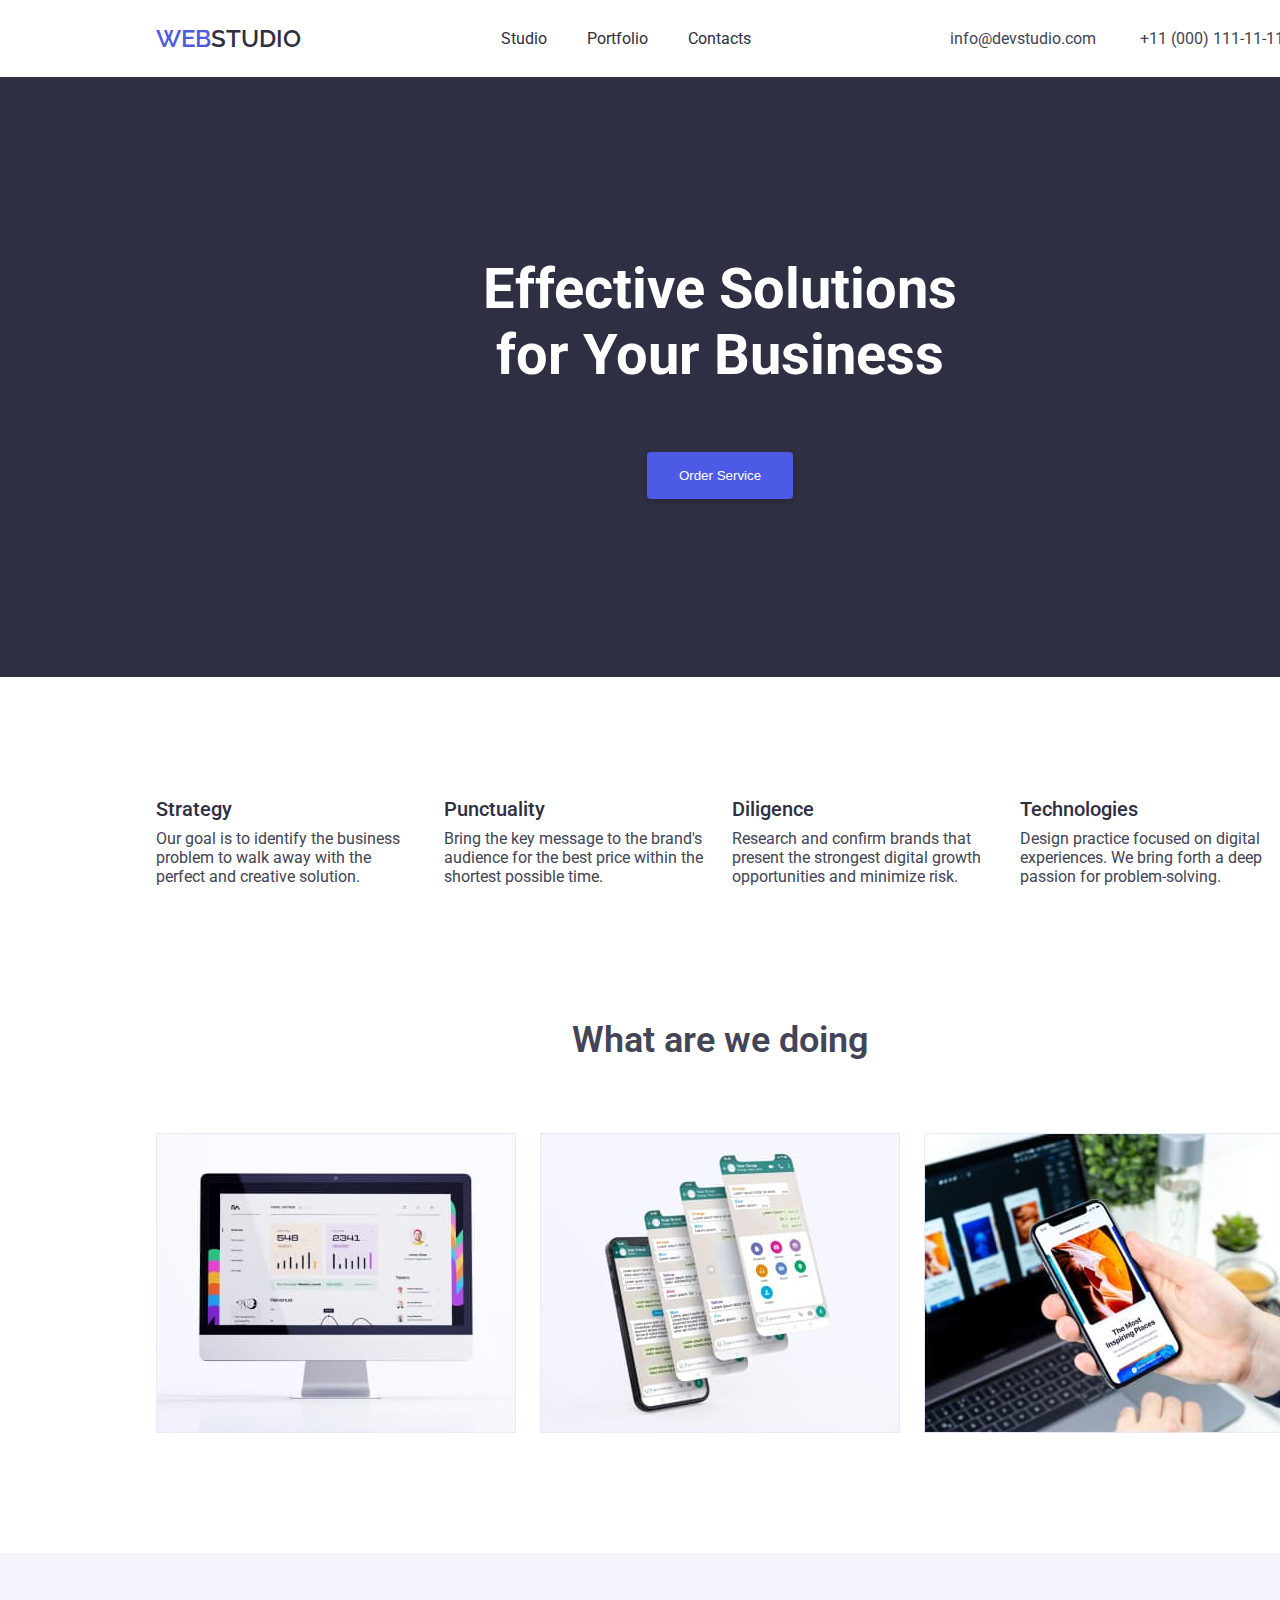
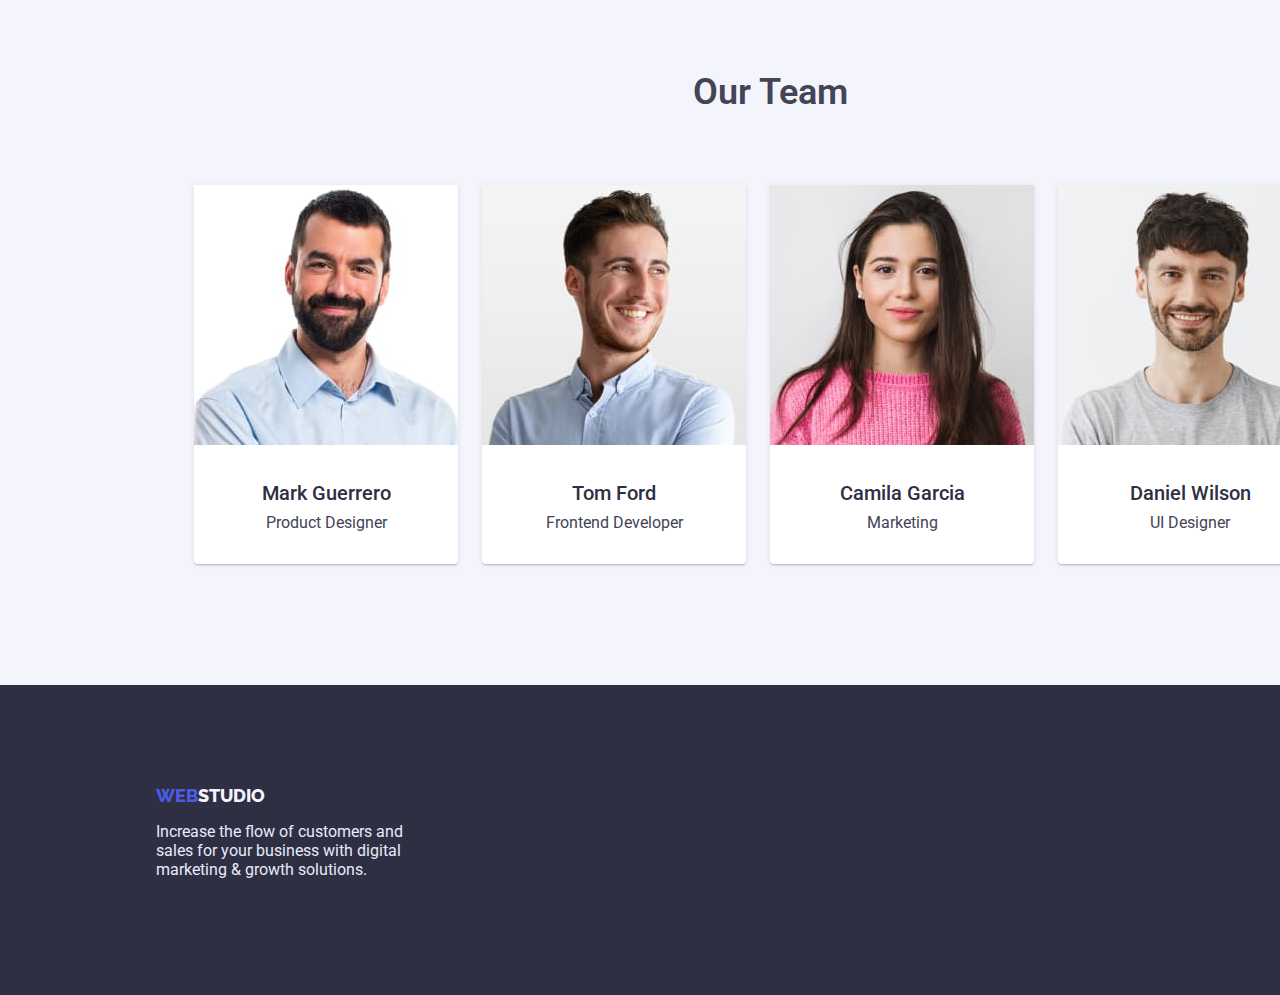
==== commit 6616b0a0: "finish" ====
--- a/index.html
+++ b/index.html
@@ -154,8 +154,10 @@
                     height="260"
                     class="team-image"
                   />
-                  <h3 class="team-name">Mark Guerrero</h3>
-                  <p class="team-text">Product Designer</p>
+                  <div class="team-text-div">
+                    <h3 class="team-name">Mark Guerrero</h3>
+                    <p class="team-text">Product Designer</p>
+                  </div>
                 </div>
               </li>
             </ul>
@@ -169,8 +171,10 @@
                     height="260"
                     class="team-image"
                   />
-                  <h3 class="team-name">Tom Ford</h3>
-                  <p class="team-text">Frontend Developer</p>
+                  <div class="team-text-div">
+                    <h3 class="team-name">Tom Ford</h3>
+                    <p class="team-text">Frontend Developer</p>
+                  </div>
                 </div>
               </li>
             </ul>
@@ -184,8 +188,10 @@
                     height="260"
                     class="team-image"
                   />
-                  <h3 class="team-name">Camila Garcia</h3>
-                  <p class="team-text">Marketing</p>
+                  <div class="team-text-div">
+                    <h3 class="team-name">Camila Garcia</h3>
+                    <p class="team-text">Marketing</p>
+                  </div>
                 </div>
               </li>
             </ul>
@@ -198,8 +204,10 @@
                     width="264"
                     height="260"
                   />
-                  <h3 class="team-name">Daniel Wilson</h3>
-                  <p class="team-text">UI Designer</p>
+                  <div class="team-text-div">
+                    <h3 class="team-name">Daniel Wilson</h3>
+                    <p class="team-text">UI Designer</p>
+                  </div>
                 </div>
               </li>
             </ul>
--- a/css/styles.css
+++ b/css/styles.css
@@ -50,7 +50,7 @@
 .header-logo {
   font-family: "Raleway", sans-serif;
   font-weight: 600;
-  font-size: 18px;
+  font-size: 24px;
   color: var(--navy-blue);
 }
 
@@ -206,7 +206,7 @@
 
 .team-section {
   background-color: var(--cloud);
-  width: 1440px;
+  width: 1540px;
   height: 732px;
 }
 
@@ -219,11 +219,10 @@
     0px 1px 1px rgba(46, 47, 66, 0.16), 0px 2px 1px rgba(46, 47, 66, 0.08);
   border-radius: 0px 0px 4px 4px;
   transition: 0.3s;
-  padding-bottom: 120px;
+  background-color: var(--white);
 }
 
 .team-cards {
-  margin-top: 72px;
   justify-content: center;
 }
 
@@ -236,6 +235,12 @@
 
 .team-text {
   text-align: center;
+  margin-top: 8px;
+}
+
+.team-text-div {
+  margin-top: 32px;
+  padding-bottom: 32px;
 }
 
 /* ----------FOOTER---------- */
@@ -272,8 +277,7 @@
 }
 
 .footer-text-div {
-  width: 264px;
-  height: 72px;
+  padding-right: 1020px;
 }
 
 /* ----------PORTFOLIO---------- */
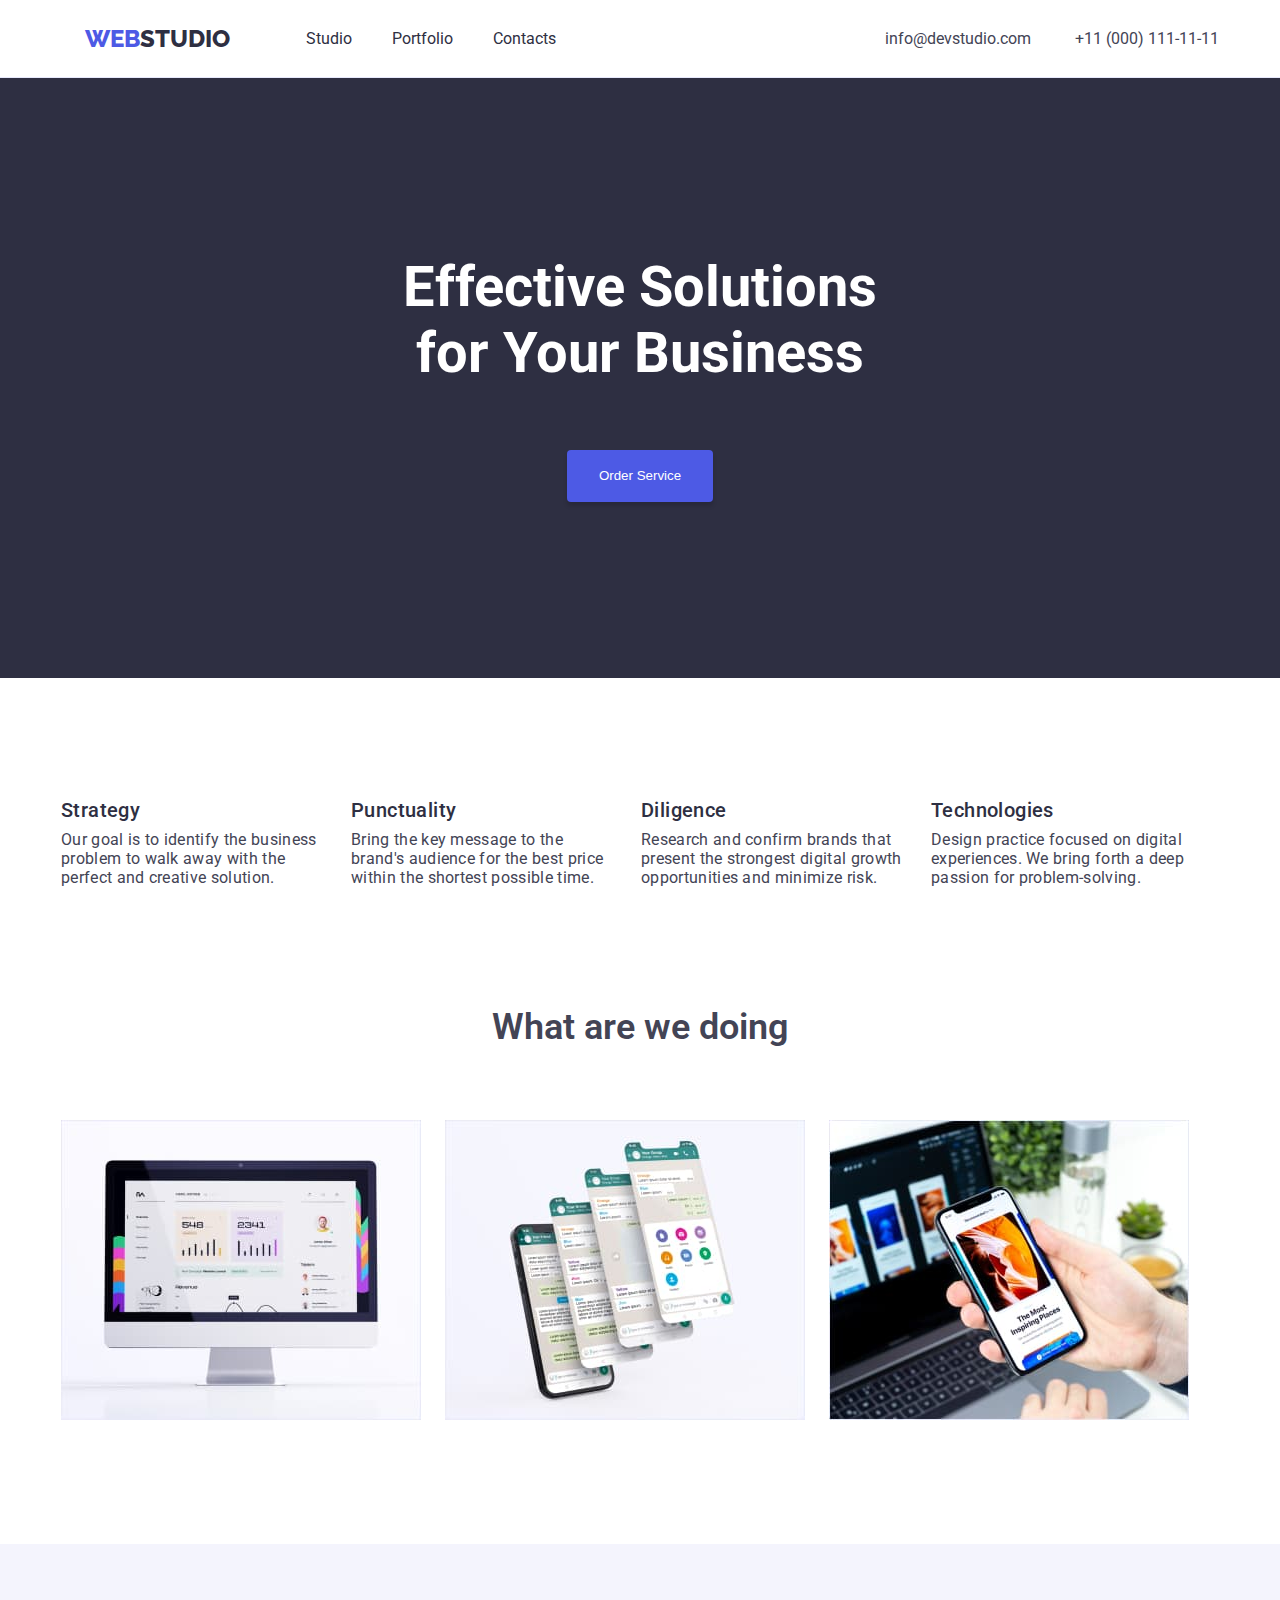
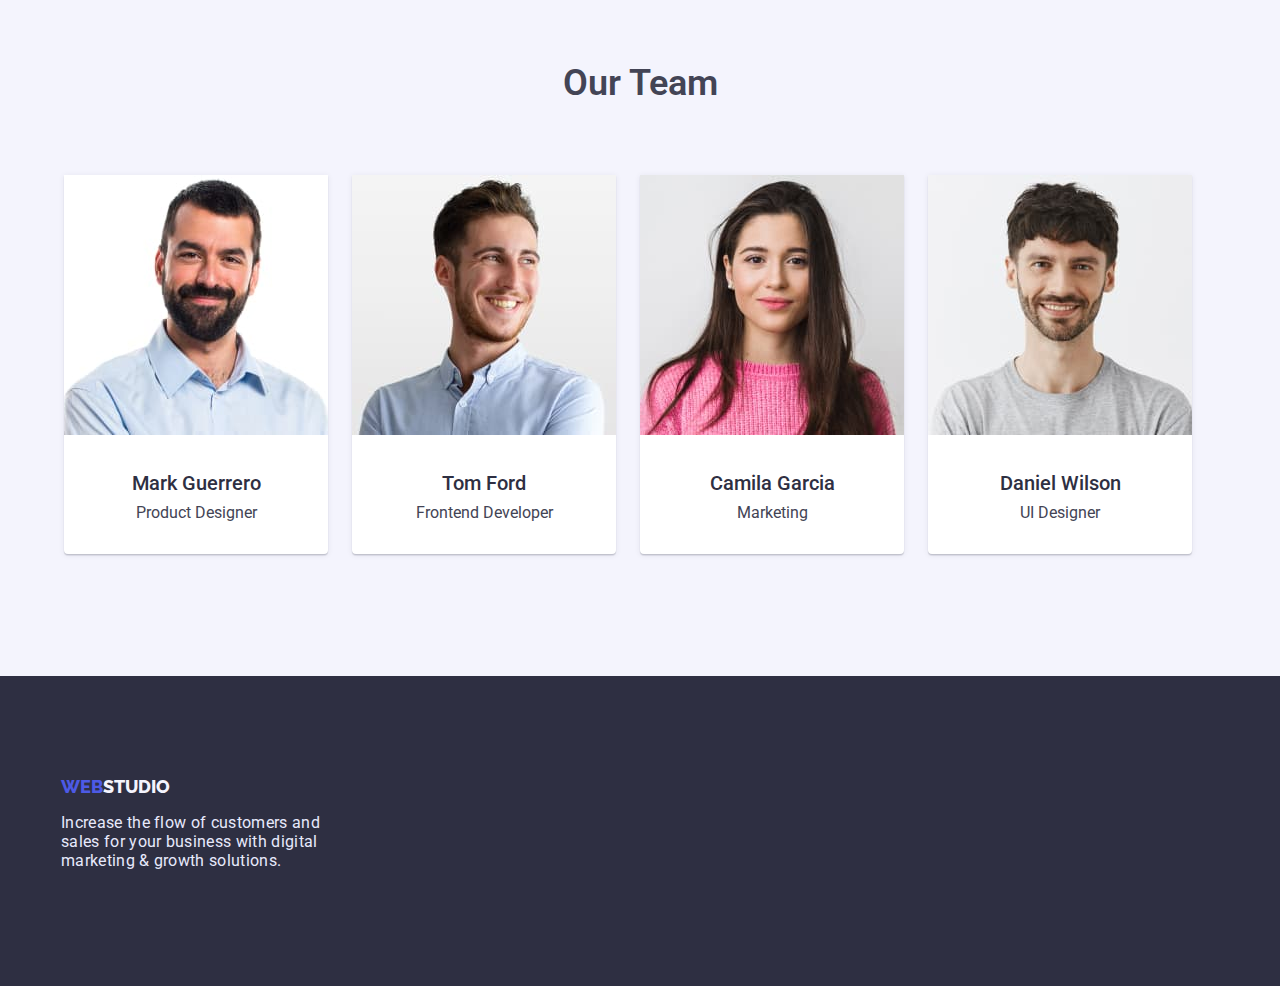
==== commit fedb6f64: "fix" ====
--- a/index.html
+++ b/index.html
@@ -1,232 +1,225 @@
-<!DOCTYPE html>
-<html lang="en">
-  <head>
-    <meta charset="UTF-8" />
-    <meta http-equiv="X-UA-Compatible" content="IE=edge" />
-    <meta name="viewport" content="width=device-width, initial-scale=1.0" />
-    <title>Web Studio</title>
-    <link rel="preconnect" href="https://fonts.googleapis.com" />
-    <link rel="preconnect" href="https://fonts.gstatic.com" crossorigin />
-    <link
-      href="https://fonts.googleapis.com/css2?family=Raleway:wght@800&family=Roboto:wght@400;500;700&display=swap"
-      rel="stylesheet"
-    />
-    <link
-      rel="stylesheet"
-      href="https://cdnjs.cloudflare.com/ajax/libs/modern-normalize/1.1.0/modern-normalize.min.css"
-      integrity="sha512-wpPYUAdjBVSE4KJnH1VR1HeZfpl1ub8YT/NKx4PuQ5NmX2tKuGu6U/JRp5y+Y8XG2tV+wKQpNHVUX03MfMFn9Q=="
-      crossorigin="anonymous"
-      referrerpolicy="no-referrer"
-    />
-    <link rel="stylesheet" href="./css/styles.css" />
-  </head>
-  <body>
-    <header>
-      <div class="container">
-        <a href="./index.html" class="header-logo"><span>WEB</span>STUDIO</a>
-        <nav class="header-navigation">
-          <ul class="header-list">
-            <li class="header-item">
-              <a class="header-link" href="./index.html">Studio</a>
-            </li>
-            <li class="header-item">
-              <a class="header-link" href="./portfolio.html">Portfolio</a>
-            </li>
-            <li class="header-item">
-              <a class="header-link" href="">Contacts</a>
-            </li>
-          </ul>
-        </nav>
-        <div class="header-contacts">
-          <a class="header-mail" href="mailto:info@devstudio.com"
-            >info@devstudio.com</a
-          >
-          <a class="header-tel" href="tel:+110001111111">+11 (000) 111-11-11</a>
-        </div>
-      </div>
-    </header>
-    <main>
-      <section class="hero-section">
-        <div class="container">
-          <h1 class="hero-header">
-            Effective Solutions <br />
-            for Your Business
-          </h1>
-          <button type="button" class="hero-btn">Order Service</button>
-        </div>
-      </section>
-      <section class="benefits-section">
-        <div class="container">
-          <h2 class="benefits">Our Benefits</h2>
-          <ul class="benefits-list">
-            <li>
-              <div class="benefits-division">
-                <h3 class="benefits-header">Strategy</h3>
-                <p class="benefits-text">
-                  Our goal is to identify the business problem to walk away with
-                  the perfect and creative solution.
-                </p>
-              </div>
-            </li>
-            <li>
-              <div class="benefits-division">
-                <h3 class="benefits-header">Punctuality</h3>
-                <p class="benefits-text">
-                  Bring the key message to the brand's audience for the best
-                  price within the shortest possible time.
-                </p>
-              </div>
-            </li>
-            <li>
-              <div class="benefits-division">
-                <h3 class="benefits-header">Diligence</h3>
-                <p class="benefits-text">
-                  Research and confirm brands that present the strongest digital
-                  growth opportunities and minimize risk.
-                </p>
-              </div>
-            </li>
-            <li>
-              <div class="benefits-division">
-                <h3 class="benefits-header">Technologies</h3>
-                <p class="benefits-text">
-                  Design practice focused on digital experiences. We bring forth
-                  a deep passion for problem-solving.
-                </p>
-              </div>
-            </li>
-          </ul>
-        </div>
-      </section>
-      <section class="examples-section">
-        <div class="container">
-          <h2 class="examples">What are we doing</h2>
-          <ul>
-            <div class="examples-img">
-              <li>
-                <div class="exm-img-div">
-                  <img
-                    src="./images/1.jpg"
-                    alt="PC"
-                    width="360"
-                    height="300"
-                    class="examples-image"
-                  />
-                </div>
-              </li>
-              <li>
-                <div class="exm-img-div">
-                  <img
-                    src="./images/2.jpg"
-                    alt="Phone"
-                    width="360"
-                    height="300"
-                    class="examples-image"
-                  />
-                </div>
-              </li>
-              <li>
-                <div class="exm-img-div">
-                  <img
-                    src="./images/3.jpg"
-                    alt="Phone"
-                    width="360"
-                    height="300"
-                    class="examples-image"
-                  />
-                </div>
-              </li>
-            </div>
-          </ul>
-        </div>
-      </section>
-      <section class="team-section">
-        <div class="container">
-          <h2 class="team">Our Team</h2>
-          <div class="team-cards">
-            <ul>
-              <li>
-                <div class="team-card">
-                  <img
-                    src="./images/team1.jpg"
-                    alt="Product Designer"
-                    width="264"
-                    height="260"
-                    class="team-image"
-                  />
-                  <div class="team-text-div">
-                    <h3 class="team-name">Mark Guerrero</h3>
-                    <p class="team-text">Product Designer</p>
-                  </div>
-                </div>
-              </li>
-            </ul>
-            <ul>
-              <li>
-                <div class="team-card">
-                  <img
-                    src="./images/team2.jpg"
-                    alt="Frontend Developer"
-                    width="264"
-                    height="260"
-                    class="team-image"
-                  />
-                  <div class="team-text-div">
-                    <h3 class="team-name">Tom Ford</h3>
-                    <p class="team-text">Frontend Developer</p>
-                  </div>
-                </div>
-              </li>
-            </ul>
-            <ul>
-              <li>
-                <div class="team-card">
-                  <img
-                    src="./images/team3.jpg"
-                    alt="Marketing"
-                    width="264"
-                    height="260"
-                    class="team-image"
-                  />
-                  <div class="team-text-div">
-                    <h3 class="team-name">Camila Garcia</h3>
-                    <p class="team-text">Marketing</p>
-                  </div>
-                </div>
-              </li>
-            </ul>
-            <ul>
-              <li>
-                <div class="team-card">
-                  <img
-                    src="./images/team4.jpg"
-                    alt="UI Designer"
-                    width="264"
-                    height="260"
-                  />
-                  <div class="team-text-div">
-                    <h3 class="team-name">Daniel Wilson</h3>
-                    <p class="team-text">UI Designer</p>
-                  </div>
-                </div>
-              </li>
-            </ul>
-          </div>
-        </div>
-      </section>
-    </main>
-    <footer>
-      <div class="container">
-        <div class="footer-logo-div">
-          <a class="footer-logo" href="./index.html"><span>Web</span>Studio</a>
-        </div>
-        <div class="footer-text-div">
-          <p class="footer-text">
-            Increase the flow of customers and sales for your business with
-            digital marketing & growth solutions.
-          </p>
-        </div>
-      </div>
-    </footer>
-  </body>
-</html>
+<!DOCTYPE html>
+<html lang="en">
+  <head>
+    <meta charset="UTF-8" />
+    <meta http-equiv="X-UA-Compatible" content="IE=edge" />
+    <meta name="viewport" content="width=device-width, initial-scale=1.0" />
+    <title>Web Studio</title>
+    <link rel="preconnect" href="https://fonts.googleapis.com" />
+    <link rel="preconnect" href="https://fonts.gstatic.com" crossorigin />
+    <link
+      href="https://fonts.googleapis.com/css2?family=Raleway:wght@800&family=Roboto:wght@400;500;700&display=swap"
+      rel="stylesheet"
+    />
+    <link
+      rel="stylesheet"
+      href="https://cdnjs.cloudflare.com/ajax/libs/modern-normalize/1.1.0/modern-normalize.min.css"
+      integrity="sha512-wpPYUAdjBVSE4KJnH1VR1HeZfpl1ub8YT/NKx4PuQ5NmX2tKuGu6U/JRp5y+Y8XG2tV+wKQpNHVUX03MfMFn9Q=="
+      crossorigin="anonymous"
+      referrerpolicy="no-referrer"
+    />
+    <link rel="stylesheet" href="./css/styles.css" />
+  </head>
+  <body>
+    <header>
+      <div class="container">
+        <nav class="header-navigation">
+          <a href="./index.html" class="header-logo"><span>WEB</span>STUDIO</a>
+          <ul class="header-list">
+            <li class="header-item">
+              <a class="header-link" href="./index.html">Studio</a>
+            </li>
+            <li class="header-item">
+              <a class="header-link" href="./portfolio.html">Portfolio</a>
+            </li>
+            <li class="header-item">
+              <a class="header-link" href="">Contacts</a>
+            </li>
+          </ul>
+        </nav>
+        <div class="header-contacts">
+          <a class="header-mail" href="mailto:info@devstudio.com">info@devstudio.com</a>
+          <a class="header-tel" href="tel:+110001111111">+11 (000) 111-11-11</a>
+        </div>
+      </div>
+    </header>
+    <main>
+      <section class="hero-section">
+        <div class="container">
+          <h1 class="hero-header">
+            Effective Solutions <br />
+            for Your Business
+          </h1>
+          <button type="button" class="hero-btn">Order Service</button>
+        </div>
+      </section>
+      <section class="benefits-section">
+        <div class="container">
+          <h2 class="benefits">Our Benefits</h2>
+          <ul class="benefits-list">
+            <li>
+              <div class="benefits-division">
+                <h3 class="benefits-header">Strategy</h3>
+                <p class="benefits-text">
+                  Our goal is to identify the business problem to walk away with the perfect and
+                  creative solution.
+                </p>
+              </div>
+            </li>
+            <li>
+              <div class="benefits-division">
+                <h3 class="benefits-header">Punctuality</h3>
+                <p class="benefits-text">
+                  Bring the key message to the brand's audience for the best price within the
+                  shortest possible time.
+                </p>
+              </div>
+            </li>
+            <li>
+              <div class="benefits-division">
+                <h3 class="benefits-header">Diligence</h3>
+                <p class="benefits-text">
+                  Research and confirm brands that present the strongest digital growth
+                  opportunities and minimize risk.
+                </p>
+              </div>
+            </li>
+            <li>
+              <div class="benefits-division">
+                <h3 class="benefits-header">Technologies</h3>
+                <p class="benefits-text">
+                  Design practice focused on digital experiences. We bring forth a deep passion for
+                  problem-solving.
+                </p>
+              </div>
+            </li>
+          </ul>
+        </div>
+      </section>
+      <section class="examples-section">
+        <div class="container">
+          <h2 class="examples">What are we doing</h2>
+          <ul>
+            <div class="examples-img">
+              <li>
+                <div class="exm-img-div">
+                  <img
+                    src="./images/1.jpg"
+                    alt="PC"
+                    width="360"
+                    height="300"
+                    class="examples-image"
+                  />
+                </div>
+              </li>
+              <li>
+                <div class="exm-img-div">
+                  <img
+                    src="./images/2.jpg"
+                    alt="Phone"
+                    width="360"
+                    height="300"
+                    class="examples-image"
+                  />
+                </div>
+              </li>
+              <li>
+                <div class="exm-img-div">
+                  <img
+                    src="./images/3.jpg"
+                    alt="Phone"
+                    width="360"
+                    height="300"
+                    class="examples-image"
+                  />
+                </div>
+              </li>
+            </div>
+          </ul>
+        </div>
+      </section>
+      <section class="team-section">
+        <div class="container">
+          <h2 class="team">Our Team</h2>
+          <div class="team-cards">
+            <ul>
+              <li>
+                <div class="team-card">
+                  <img
+                    src="./images/team1.jpg"
+                    alt="Product Designer"
+                    width="264"
+                    height="260"
+                    class="team-image"
+                  />
+                  <div class="team-text-div">
+                    <h3 class="team-name">Mark Guerrero</h3>
+                    <p class="team-text">Product Designer</p>
+                  </div>
+                </div>
+              </li>
+            </ul>
+            <ul>
+              <li>
+                <div class="team-card">
+                  <img
+                    src="./images/team2.jpg"
+                    alt="Frontend Developer"
+                    width="264"
+                    height="260"
+                    class="team-image"
+                  />
+                  <div class="team-text-div">
+                    <h3 class="team-name">Tom Ford</h3>
+                    <p class="team-text">Frontend Developer</p>
+                  </div>
+                </div>
+              </li>
+            </ul>
+            <ul>
+              <li>
+                <div class="team-card">
+                  <img
+                    src="./images/team3.jpg"
+                    alt="Marketing"
+                    width="264"
+                    height="260"
+                    class="team-image"
+                  />
+                  <div class="team-text-div">
+                    <h3 class="team-name">Camila Garcia</h3>
+                    <p class="team-text">Marketing</p>
+                  </div>
+                </div>
+              </li>
+            </ul>
+            <ul>
+              <li>
+                <div class="team-card">
+                  <img src="./images/team4.jpg" alt="UI Designer" width="264" height="260" />
+                  <div class="team-text-div">
+                    <h3 class="team-name">Daniel Wilson</h3>
+                    <p class="team-text">UI Designer</p>
+                  </div>
+                </div>
+              </li>
+            </ul>
+          </div>
+        </div>
+      </section>
+    </main>
+    <footer>
+      <div class="container">
+        <div class="footer-logo-div">
+          <a class="footer-logo" href="./index.html"><span>Web</span>Studio</a>
+        </div>
+        <div class="footer-text-div">
+          <p class="footer-text">
+            Increase the flow of customers and sales for your business with digital marketing &
+            growth solutions.
+          </p>
+        </div>
+      </div>
+    </footer>
+  </body>
+</html>
--- a/css/styles.css
+++ b/css/styles.css
@@ -1,298 +1,341 @@
-:root {
-  --iris: #4d5ae5;
-  --ocean: #404bbf;
-  --navy-blue: #2e2f42;
-  --slate: #434455;
-  --light-slate: #8e8f99;
-  --cornflower: #e7e9fc;
-  --cloud: #f4f4fd;
-  --white: #ffffff;
-}
-
-* {
-  margin: 0;
-  padding: 0;
-  box-sizing: border-box;
-  list-style: none;
-}
-
-a {
-  text-decoration: none;
-}
-
-body {
-  font-family: "Roboto", sans-serif;
-  font-size: 16px;
-  background-color: var(--white);
-  color: var(--slate);
-}
-
-button {
-  cursor: pointer;
-}
-
-.container {
-  width: 1440px;
-  margin: 0 auto;
-}
-
-/* ----------HEADER---------- */
-
-header .container {
-  display: flex;
-  padding: 24px;
-  justify-content: space-between;
-  align-items: center;
-  padding-left: 156px;
-  padding-right: 156px;
-}
-
-.header-logo {
-  font-family: "Raleway", sans-serif;
-  font-weight: 600;
-  font-size: 24px;
-  color: var(--navy-blue);
-}
-
-.header-logo span {
-  color: var(--iris);
-}
-
-.header-list {
-  display: flex;
-  gap: 40px;
-}
-
-.header-contacts .header-mail {
-  margin-right: 40px;
-}
-
-.header-link {
-  color: var(--navy-blue);
-}
-
-.header-link:hover,
-.header-link:focus {
-  color: var(--ocean);
-}
-
-/* ----------HERO---------- */
-
-.hero-section {
-  height: 600px;
-  background-color: var(--navy-blue);
-}
-
-.hero-section .container {
-  height: 100%;
-  display: flex;
-  flex-direction: column;
-  align-items: center;
-  justify-content: center;
-  padding-left: 156px;
-  padding-right: 156px;
-}
-
-.hero-header {
-  color: var(--white);
-  font-size: 56px;
-  text-align: center;
-}
-
-.hero-btn {
-  margin-top: 64px;
-  padding: 16px 32px;
-  border: none;
-  border-radius: 4px;
-  box-shadow: 0px 4px 4px rgba(0, 0, 0, 0.15);
-  color: var(--white);
-  background-color: var(--iris);
-}
-
-.hero-btn:hover,
-.hero-btn:focus {
-  background-color: var(--ocean);
-}
-
-.header-mail,
-.header-tel {
-  color: var(--slate);
-}
-
-.header-mail:hover,
-.header-tel:hover,
-.header-mail:focus,
-.header-tel:focus {
-  color: var(--ocean);
-}
-
-/* ----------BENEFITS---------- */
-
-.benefits-section .container {
-  padding-left: 156px;
-  padding-right: 156px;
-  height: 104px;
-}
-
-.benefits-section {
-  margin-top: 120px;
-}
-
-.benefits,
-.filters {
-  display: none;
-}
-
-.benefits-list {
-  display: flex;
-  justify-content: space-between;
-}
-
-.benefits-division {
-  display: flex;
-  flex-direction: column;
-  align-items: flex-start;
-  box-sizing: border-box;
-  width: 264px;
-  height: 104px;
-  margin-right: 24px;
-  gap: 8px;
-}
-
-.benefits-header {
-  font-weight: 500;
-  font-size: 20px;
-  color: var(--navy-blue);
-}
-
-/* ----------EXAMPLES---------- */
-
-.examples-section .container {
-  padding-left: 156px;
-  padding-right: 156px;
-  margin-top: 120px;
-}
-
-.examples-section {
-  width: 1128px;
-  height: 412px;
-}
-
-.examples-img,
-.team-cards {
-  display: flex;
-}
-
-.exm-img-div,
-.team-card {
-  margin-right: 24px;
-  margin-top: 72px;
-}
-
-.examples,
-.team {
-  font-weight: 600;
-  font-size: 36px;
-  line-height: 1.11;
-  text-align: center;
-}
-
-/* ----------TEAM---------- */
-
-.team-section .container {
-  height: 732px;
-  margin-top: 120px;
-}
-
-.team-section {
-  background-color: var(--cloud);
-  width: 1540px;
-  height: 732px;
-}
-
-.team {
-  padding-top: 120px;
-}
-
-.team-card {
-  box-shadow: 0px 1px 6px rgba(46, 47, 66, 0.08),
-    0px 1px 1px rgba(46, 47, 66, 0.16), 0px 2px 1px rgba(46, 47, 66, 0.08);
-  border-radius: 0px 0px 4px 4px;
-  transition: 0.3s;
-  background-color: var(--white);
-}
-
-.team-cards {
-  justify-content: center;
-}
-
-.team-name {
-  font-weight: 500;
-  font-size: 20px;
-  text-align: center;
-  color: var(--navy-blue);
-}
-
-.team-text {
-  text-align: center;
-  margin-top: 8px;
-}
-
-.team-text-div {
-  margin-top: 32px;
-  padding-bottom: 32px;
-}
-
-/* ----------FOOTER---------- */
-
-footer {
-  background-color: var(--navy-blue);
-  height: 310px;
-}
-
-.footer-logo {
-  font-family: "Raleway";
-  font-weight: 800;
-  font-size: 18px;
-  line-height: 1.167;
-  display: flex;
-  align-items: center;
-  text-transform: uppercase;
-  color: var(--cloud);
-}
-
-.footer-logo span {
-  color: var(--iris);
-}
-
-.footer-logo-div {
-  padding-top: 100px;
-  padding-left: 156px;
-}
-
-.footer-text {
-  color: var(--cornflower);
-  padding-left: 156px;
-  margin-top: 16px;
-}
-
-.footer-text-div {
-  padding-right: 1020px;
-}
-
-/* ----------PORTFOLIO---------- */
-
-.portfolio-img {
-  display: flex;
-  width: 1128px;
-}
-
-.card-header {
-  font-weight: 500;
-  font-size: 20px;
-  color: var(--navy-blue);
-}
-
-.card-text {
-  line-height: 1.5;
-}
+:root {
+  --iris: #4d5ae5;
+  --ocean: #404bbf;
+  --navy-blue: #2e2f42;
+  --slate: #434455;
+  --light-slate: #8e8f99;
+  --cornflower: #e7e9fc;
+  --cloud: #f4f4fd;
+  --white: #ffffff;
+}
+
+* {
+  margin: 0;
+  padding: 0;
+  box-sizing: border-box;
+  list-style: none;
+}
+
+a {
+  text-decoration: none;
+}
+
+body {
+  font-family: "Roboto", sans-serif;
+  font-size: 16px;
+  background-color: var(--white);
+  color: var(--slate);
+}
+
+button {
+  cursor: pointer;
+}
+
+.container {
+  width: 1158px;
+  margin: 0 auto;
+}
+
+/* ----------HEADER---------- */
+
+header {
+  border-bottom: 1px solid var(--cornflower);
+}
+
+header .container {
+  display: flex;
+  justify-content: space-between;
+  align-items: center;
+}
+
+.header-logo {
+  padding: 24px;
+  margin-right: 52px;
+  font-family: "Raleway", sans-serif;
+  font-weight: 800;
+  font-size: 24px;
+  color: var(--navy-blue);
+}
+
+.header-logo span {
+  color: var(--iris);
+}
+
+.header-navigation {
+  display: flex;
+  align-items: center;
+}
+
+.header-list {
+  display: flex;
+  gap: 40px;
+}
+
+.header-contacts .header-mail {
+  margin-right: 40px;
+}
+
+.header-link {
+  font-weight: 500px;
+  color: var(--navy-blue);
+}
+
+.header-link:hover,
+.header-link:focus {
+  color: var(--ocean);
+}
+
+/* ----------HERO---------- */
+
+.hero-section {
+  height: 600px;
+  background-color: var(--navy-blue);
+}
+
+.hero-section .container {
+  height: 100%;
+  display: flex;
+  flex-direction: column;
+  align-items: center;
+  justify-content: center;
+  padding-left: 156px;
+  padding-right: 156px;
+}
+
+.hero-header {
+  color: var(--white);
+  font-size: 56px;
+  text-align: center;
+}
+
+.hero-btn {
+  margin-top: 64px;
+  padding: 16px 32px;
+  border: none;
+  border-radius: 4px;
+  box-shadow: 0px 4px 4px rgba(0, 0, 0, 0.15);
+  color: var(--white);
+  background-color: var(--iris);
+  font-weight: 500;
+  line-height: 1.5;
+}
+
+.hero-btn:hover,
+.hero-btn:focus {
+  background-color: var(--ocean);
+}
+
+.header-mail,
+.header-tel {
+  color: var(--slate);
+}
+
+.header-mail:hover,
+.header-tel:hover,
+.header-mail:focus,
+.header-tel:focus {
+  color: var(--ocean);
+}
+
+/* ----------BENEFITS---------- */
+
+.benefits-section {
+  margin-top: 120px;
+}
+
+.benefits,
+.filters {
+  display: none;
+}
+
+.benefits-list {
+  display: flex;
+  justify-content: space-between;
+}
+
+.benefits-division {
+  display: flex;
+  flex-direction: column;
+  align-items: flex-start;
+  box-sizing: border-box;
+  width: 264px;
+  margin-right: 24px;
+  gap: 8px;
+}
+
+.benefits-header {
+  font-weight: 500;
+  font-size: 20px;
+  letter-spacing: 0.02em;
+  color: var(--navy-blue);
+}
+
+.benefits-text {
+  letter-spacing: 0.02em;
+  line-height: 1.2;
+}
+
+/* ----------EXAMPLES---------- */
+
+.examples-section .container {
+  margin-top: 120px;
+}
+
+.examples-img,
+.team-cards {
+  display: flex;
+}
+
+.exm-img-div,
+.team-card {
+  margin-right: 24px;
+  margin-top: 72px;
+}
+
+.examples,
+.team {
+  font-weight: 600;
+  font-size: 36px;
+  line-height: 1.11;
+  text-align: center;
+}
+
+/* ----------TEAM---------- */
+
+.team-section {
+  margin-top: 120px;
+}
+
+.team-section {
+  background-color: var(--cloud);
+  height: 732px;
+}
+
+.team {
+  padding-top: 120px;
+}
+
+.team-card {
+  box-shadow: 0px 1px 6px rgba(46, 47, 66, 0.08),
+    0px 1px 1px rgba(46, 47, 66, 0.16), 0px 2px 1px rgba(46, 47, 66, 0.08);
+  border-radius: 0px 0px 4px 4px;
+  transition: 0.3s;
+  background-color: var(--white);
+}
+
+.team-cards {
+  justify-content: center;
+}
+
+.team-name {
+  font-weight: 500;
+  font-size: 20px;
+  text-align: center;
+  color: var(--navy-blue);
+}
+
+.team-text {
+  text-align: center;
+  margin-top: 8px;
+}
+
+.team-text-div {
+  margin-top: 32px;
+  padding-bottom: 32px;
+}
+
+/* ----------FOOTER---------- */
+
+footer {
+  background-color: var(--navy-blue);
+  height: 310px;
+}
+
+.footer-logo {
+  font-family: "Raleway";
+  font-weight: 800;
+  font-size: 18px;
+  line-height: 1.167;
+  display: flex;
+  align-items: center;
+  text-transform: uppercase;
+  color: var(--cloud);
+}
+
+.footer-logo span {
+  color: var(--iris);
+}
+
+.footer-logo-div {
+  padding-top: 100px;
+}
+
+.footer-text {
+  color: var(--cornflower);
+  margin-top: 16px;
+  letter-spacing: 0.02em;
+}
+
+.footer-text-div {
+  width: 264px;
+}
+
+/* ----------PORTFOLIO---------- */
+
+.portgolio-section {
+  letter-spacing: 0.02em;
+  padding-top: 96px;
+  padding-bottom: 120px;
+}
+
+.filter-btn {
+  padding: 12px 24px;
+  color: var(--iris);
+  background: var(--cloud);
+  border: 1px solid var(--cornflower);
+  border-radius: 4px;
+}
+
+.filter-btn:hover,
+.filter-btn:focus {
+  background-color: var(--ocean);
+  color: var(--white);
+  border: 1px solid var(--ocean);
+  box-shadow: 0px 3px 1px rgba(0, 0, 0, 0.1), 0px 2px 1px rgba(0, 0, 0, 0.08),
+    0px 2px 2px rgba(0, 0, 0, 0.12);
+}
+
+.buttons-list {
+  display: flex;
+  align-items: center;
+  justify-content: center;
+  gap: 24px;
+}
+
+.portfolio-list {
+  display: grid;
+  grid-template-columns: 360px 360px 360px;
+  padding: 50px;
+  justify-content: center;
+  column-gap: 24px;
+  row-gap: 50px;
+}
+
+.portfolio-list li div {
+  margin-top: -4px;
+  padding: 32px 16px;
+  border-bottom: 1px solid var(--cornflower);
+  border-right: 1px solid var(--cornflower);
+  border-left: 1px solid var(--cornflower);
+}
+
+.card-header {
+  font-weight: 500;
+  font-size: 20px;
+  color: var(--navy-blue);
+}
+
+.card-text {
+  line-height: 1.5;
+  color: var(--slate);
+}
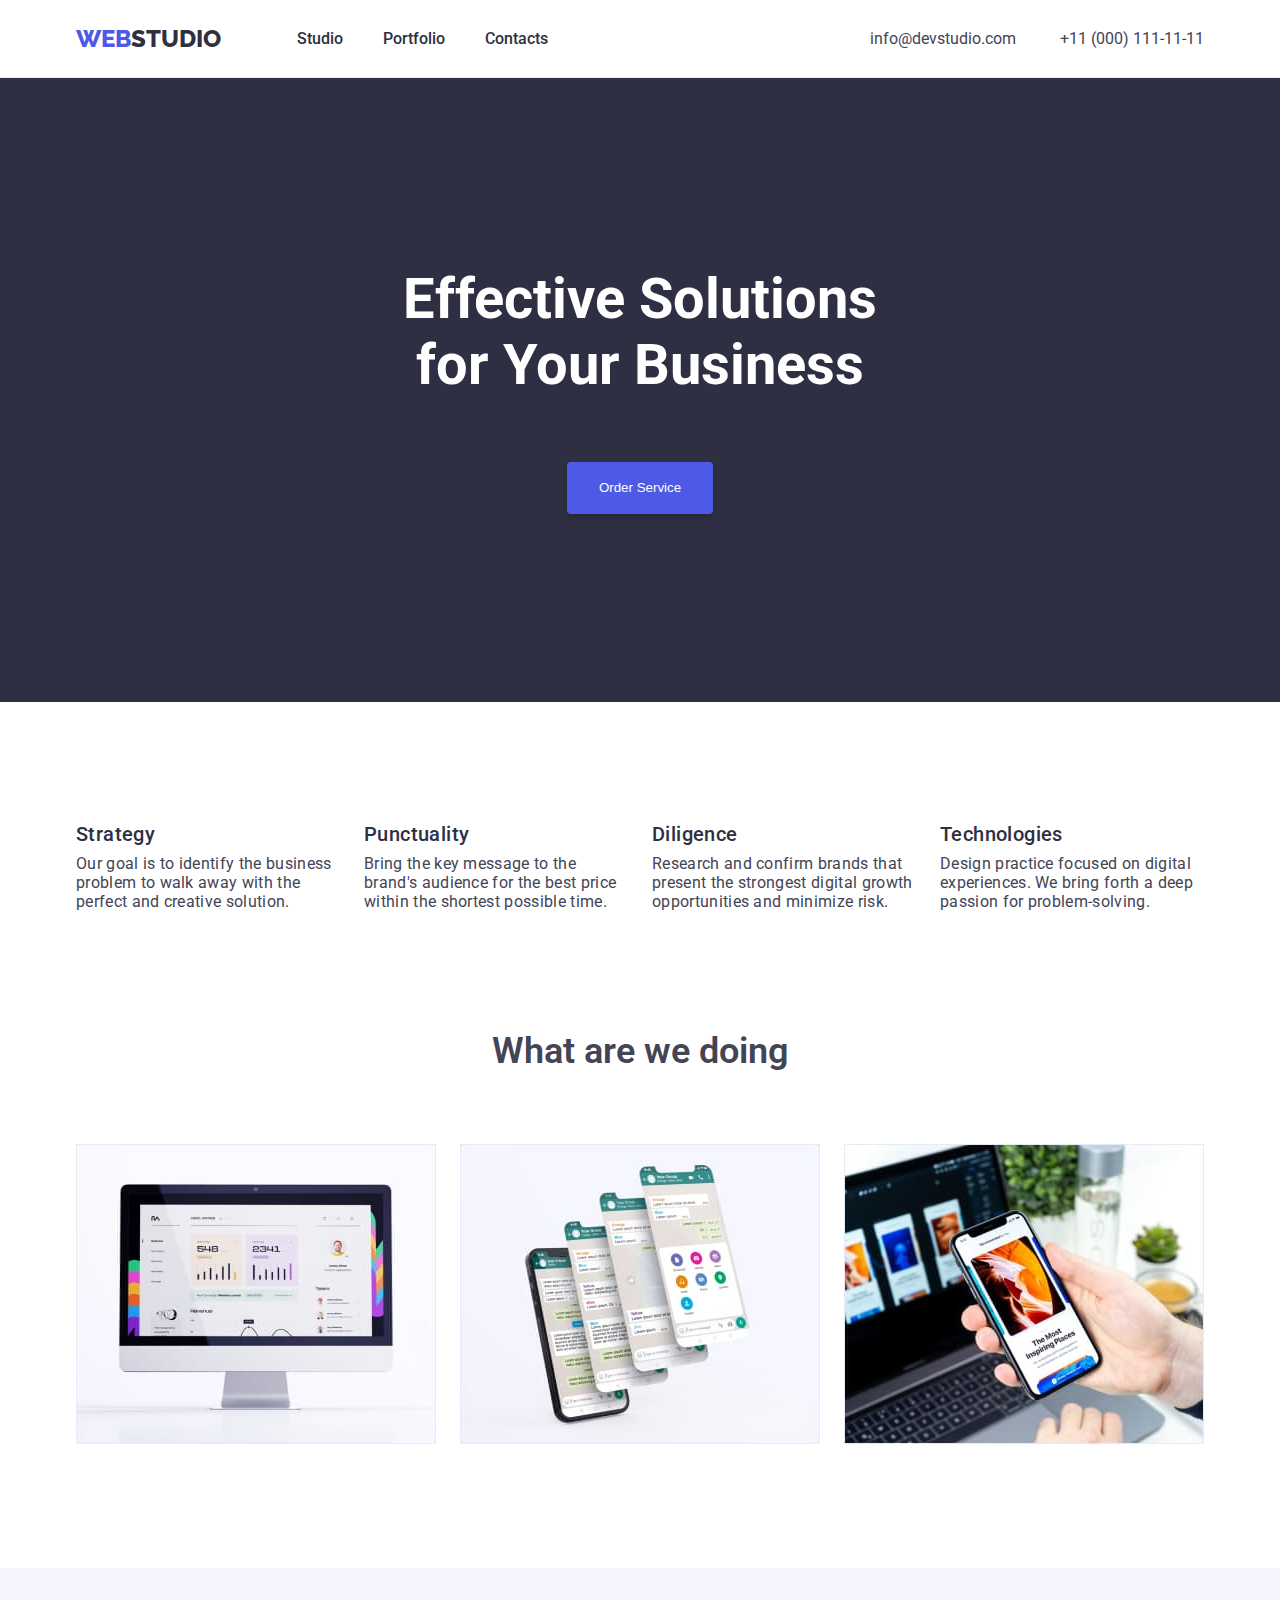
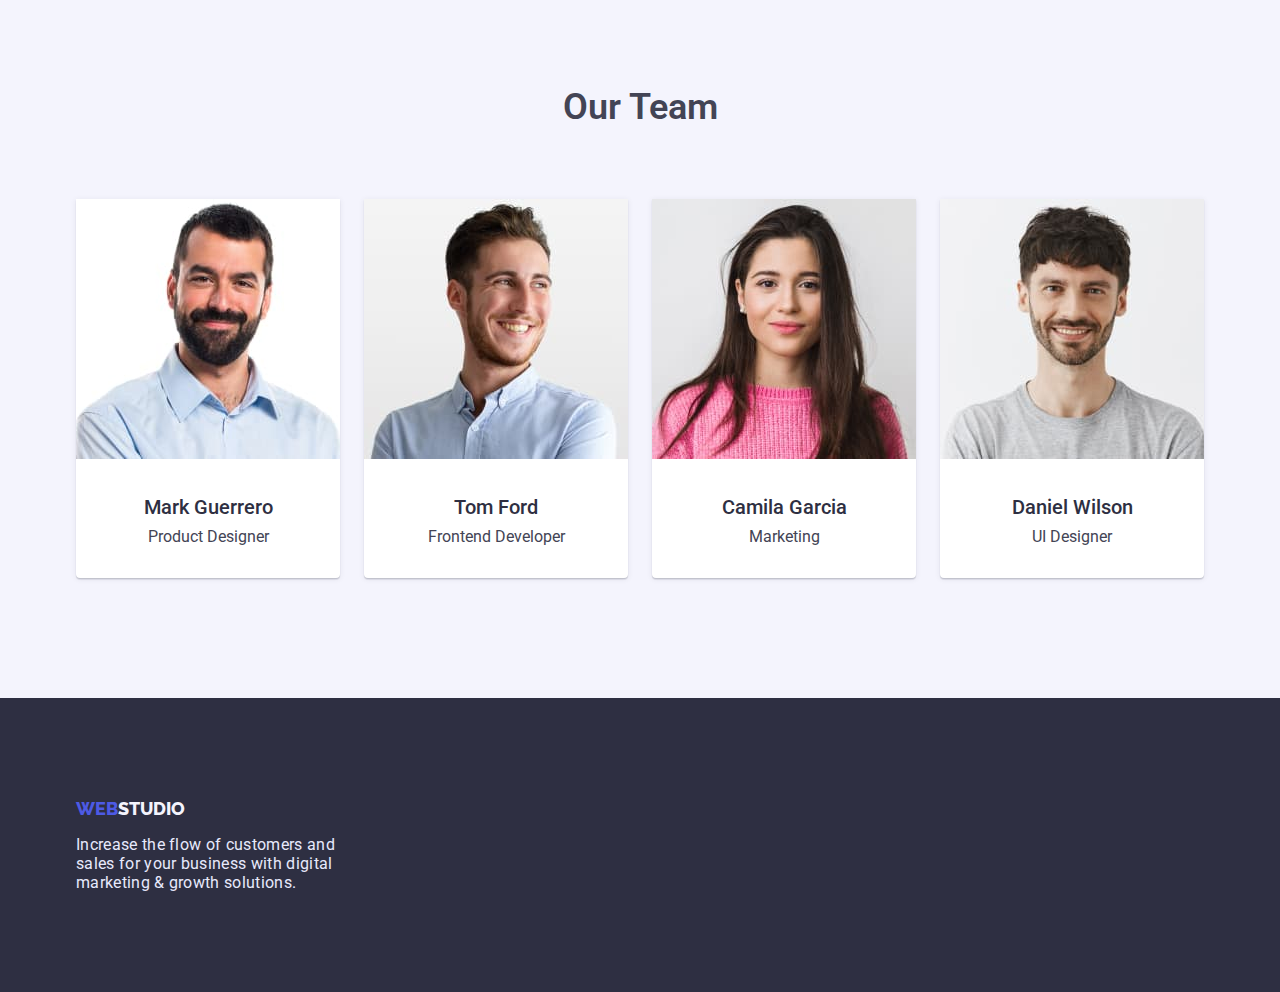
==== commit 324a040b: "fix" ====
--- a/index.html
+++ b/index.html
@@ -38,7 +38,9 @@
           </ul>
         </nav>
         <div class="header-contacts">
-          <a class="header-mail" href="mailto:info@devstudio.com">info@devstudio.com</a>
+          <a class="header-mail" href="mailto:info@devstudio.com"
+            >info@devstudio.com</a
+          >
           <a class="header-tel" href="tel:+110001111111">+11 (000) 111-11-11</a>
         </div>
       </div>
@@ -58,40 +60,32 @@
           <h2 class="benefits">Our Benefits</h2>
           <ul class="benefits-list">
             <li>
-              <div class="benefits-division">
-                <h3 class="benefits-header">Strategy</h3>
-                <p class="benefits-text">
-                  Our goal is to identify the business problem to walk away with the perfect and
-                  creative solution.
-                </p>
-              </div>
+              <h3 class="benefits-header">Strategy</h3>
+              <p class="benefits-text">
+                Our goal is to identify the business problem to walk away with
+                the perfect and creative solution.
+              </p>
             </li>
             <li>
-              <div class="benefits-division">
-                <h3 class="benefits-header">Punctuality</h3>
-                <p class="benefits-text">
-                  Bring the key message to the brand's audience for the best price within the
-                  shortest possible time.
-                </p>
-              </div>
+              <h3 class="benefits-header">Punctuality</h3>
+              <p class="benefits-text">
+                Bring the key message to the brand's audience for the best price
+                within the shortest possible time.
+              </p>
             </li>
             <li>
-              <div class="benefits-division">
-                <h3 class="benefits-header">Diligence</h3>
-                <p class="benefits-text">
-                  Research and confirm brands that present the strongest digital growth
-                  opportunities and minimize risk.
-                </p>
-              </div>
+              <h3 class="benefits-header">Diligence</h3>
+              <p class="benefits-text">
+                Research and confirm brands that present the strongest digital
+                growth opportunities and minimize risk.
+              </p>
             </li>
             <li>
-              <div class="benefits-division">
-                <h3 class="benefits-header">Technologies</h3>
-                <p class="benefits-text">
-                  Design practice focused on digital experiences. We bring forth a deep passion for
-                  problem-solving.
-                </p>
-              </div>
+              <h3 class="benefits-header">Technologies</h3>
+              <p class="benefits-text">
+                Design practice focused on digital experiences. We bring forth a
+                deep passion for problem-solving.
+              </p>
             </li>
           </ul>
         </div>
@@ -99,126 +93,103 @@
       <section class="examples-section">
         <div class="container">
           <h2 class="examples">What are we doing</h2>
-          <ul>
-            <div class="examples-img">
-              <li>
-                <div class="exm-img-div">
-                  <img
-                    src="./images/1.jpg"
-                    alt="PC"
-                    width="360"
-                    height="300"
-                    class="examples-image"
-                  />
-                </div>
-              </li>
-              <li>
-                <div class="exm-img-div">
-                  <img
-                    src="./images/2.jpg"
-                    alt="Phone"
-                    width="360"
-                    height="300"
-                    class="examples-image"
-                  />
-                </div>
-              </li>
-              <li>
-                <div class="exm-img-div">
-                  <img
-                    src="./images/3.jpg"
-                    alt="Phone"
-                    width="360"
-                    height="300"
-                    class="examples-image"
-                  />
-                </div>
-              </li>
-            </div>
+          <ul class="examples-img">
+            <li>
+              <img
+                src="./images/1.jpg"
+                alt="PC"
+                width="360"
+                height="300"
+                class="examples-image"
+              />
+            </li>
+            <li>
+              <img
+                src="./images/2.jpg"
+                alt="Phone"
+                width="360"
+                height="300"
+                class="examples-image"
+              />
+            </li>
+            <li>
+              <img
+                src="./images/3.jpg"
+                alt="Phone"
+                width="360"
+                height="300"
+                class="examples-image"
+              />
+            </li>
           </ul>
         </div>
       </section>
       <section class="team-section">
         <div class="container">
           <h2 class="team">Our Team</h2>
-          <div class="team-cards">
-            <ul>
-              <li>
-                <div class="team-card">
-                  <img
-                    src="./images/team1.jpg"
-                    alt="Product Designer"
-                    width="264"
-                    height="260"
-                    class="team-image"
-                  />
-                  <div class="team-text-div">
-                    <h3 class="team-name">Mark Guerrero</h3>
-                    <p class="team-text">Product Designer</p>
-                  </div>
-                </div>
-              </li>
-            </ul>
-            <ul>
-              <li>
-                <div class="team-card">
-                  <img
-                    src="./images/team2.jpg"
-                    alt="Frontend Developer"
-                    width="264"
-                    height="260"
-                    class="team-image"
-                  />
-                  <div class="team-text-div">
-                    <h3 class="team-name">Tom Ford</h3>
-                    <p class="team-text">Frontend Developer</p>
-                  </div>
-                </div>
-              </li>
-            </ul>
-            <ul>
-              <li>
-                <div class="team-card">
-                  <img
-                    src="./images/team3.jpg"
-                    alt="Marketing"
-                    width="264"
-                    height="260"
-                    class="team-image"
-                  />
-                  <div class="team-text-div">
-                    <h3 class="team-name">Camila Garcia</h3>
-                    <p class="team-text">Marketing</p>
-                  </div>
-                </div>
-              </li>
-            </ul>
-            <ul>
-              <li>
-                <div class="team-card">
-                  <img src="./images/team4.jpg" alt="UI Designer" width="264" height="260" />
-                  <div class="team-text-div">
-                    <h3 class="team-name">Daniel Wilson</h3>
-                    <p class="team-text">UI Designer</p>
-                  </div>
-                </div>
-              </li>
-            </ul>
-          </div>
+          <ul class="team-cards">
+            <li class="team-card">
+              <img
+                src="./images/team1.jpg"
+                alt="Product Designer"
+                width="264"
+                height="260"
+                class="team-image"
+              />
+              <div class="team-text-div">
+                <h3 class="team-name">Mark Guerrero</h3>
+                <p class="team-text">Product Designer</p>
+              </div>
+            </li>
+            <li class="team-card">
+              <img
+                src="./images/team2.jpg"
+                alt="Frontend Developer"
+                width="264"
+                height="260"
+                class="team-image"
+              />
+              <div class="team-text-div">
+                <h3 class="team-name">Tom Ford</h3>
+                <p class="team-text">Frontend Developer</p>
+              </div>
+            </li>
+            <li class="team-card">
+              <img
+                src="./images/team3.jpg"
+                alt="Marketing"
+                width="264"
+                height="260"
+                class="team-image"
+              />
+              <div class="team-text-div">
+                <h3 class="team-name">Camila Garcia</h3>
+                <p class="team-text">Marketing</p>
+              </div>
+            </li>
+            <li class="team-card">
+              <img
+                src="./images/team4.jpg"
+                alt="UI Designer"
+                width="264"
+                height="260"
+              />
+              <div class="team-text-div">
+                <h3 class="team-name">Daniel Wilson</h3>
+                <p class="team-text">UI Designer</p>
+              </div>
+            </li>
+          </ul>
         </div>
       </section>
     </main>
     <footer>
       <div class="container">
-        <div class="footer-logo-div">
-          <a class="footer-logo" href="./index.html"><span>Web</span>Studio</a>
-        </div>
-        <div class="footer-text-div">
-          <p class="footer-text">
-            Increase the flow of customers and sales for your business with digital marketing &
-            growth solutions.
-          </p>
-        </div>
+        <a class="footer-logo" href="./index.html"><span>Web</span>Studio</a>
+        <p class="footer-text">
+          Increase the flow of customers and sales for your business with
+          digital marketing & growth solutions.
+        </p>
       </div>
     </footer>
   </body>
--- a/css/styles.css
+++ b/css/styles.css
@@ -31,9 +31,14 @@
   cursor: pointer;
 }
 
+section {
+  padding: 120px 0;
+}
+
 .container {
   width: 1158px;
   margin: 0 auto;
+  padding: 0 15px;
 }
 
 /* ----------HEADER---------- */
@@ -49,8 +54,8 @@
 }
 
 .header-logo {
-  padding: 24px;
-  margin-right: 52px;
+  padding: 24px 0;
+  margin-right: 76px;
   font-family: "Raleway", sans-serif;
   font-weight: 800;
   font-size: 24px;
@@ -75,9 +80,15 @@
   margin-right: 40px;
 }
 
+.header-tel,
+.header-mail {
+  padding: 24px 0;
+}
+
 .header-link {
-  font-weight: 500px;
-  color: var(--navy-blue);
+  font-weight: 500;
+  color: var(--navy-blue);
+  padding: 24px 0;
 }
 
 .header-link:hover,
@@ -88,23 +99,18 @@
 /* ----------HERO---------- */
 
 .hero-section {
-  height: 600px;
+  padding: 188px 0;
   background-color: var(--navy-blue);
-}
-
-.hero-section .container {
-  height: 100%;
-  display: flex;
-  flex-direction: column;
-  align-items: center;
-  justify-content: center;
-  padding-left: 156px;
-  padding-right: 156px;
 }
 
 .hero-header {
   color: var(--white);
   font-size: 56px;
+  text-align: center;
+}
+
+.container,
+.hero-btn {
   text-align: center;
 }
 
@@ -140,7 +146,7 @@
 /* ----------BENEFITS---------- */
 
 .benefits-section {
-  margin-top: 120px;
+  padding-bottom: 0;
 }
 
 .benefits,
@@ -151,19 +157,11 @@
 .benefits-list {
   display: flex;
   justify-content: space-between;
-}
-
-.benefits-division {
-  display: flex;
-  flex-direction: column;
-  align-items: flex-start;
-  box-sizing: border-box;
-  width: 264px;
-  margin-right: 24px;
-  gap: 8px;
+  gap: 24px;
 }
 
 .benefits-header {
+  text-align: left;
   font-weight: 500;
   font-size: 20px;
   letter-spacing: 0.02em;
@@ -171,24 +169,22 @@
 }
 
 .benefits-text {
+  text-align: left;
+  margin-top: 8px;
   letter-spacing: 0.02em;
   line-height: 1.2;
+  width: 264px;
 }
 
 /* ----------EXAMPLES---------- */
-
-.examples-section .container {
-  margin-top: 120px;
-}
 
 .examples-img,
 .team-cards {
   display: flex;
 }
 
-.exm-img-div,
-.team-card {
-  margin-right: 24px;
+.examples-img {
+  gap: 24px;
   margin-top: 72px;
 }
 
@@ -203,16 +199,11 @@
 /* ----------TEAM---------- */
 
 .team-section {
-  margin-top: 120px;
-}
-
-.team-section {
   background-color: var(--cloud);
-  height: 732px;
 }
 
 .team {
-  padding-top: 120px;
+  padding-bottom: 72px;
 }
 
 .team-card {
@@ -225,6 +216,7 @@
 
 .team-cards {
   justify-content: center;
+  gap: 24px;
 }
 
 .team-name {
@@ -240,15 +232,14 @@
 }
 
 .team-text-div {
-  margin-top: 32px;
-  padding-bottom: 32px;
+  padding: 32px 0;
 }
 
 /* ----------FOOTER---------- */
 
 footer {
   background-color: var(--navy-blue);
-  height: 310px;
+  padding: 100px 0;
 }
 
 .footer-logo {
@@ -266,18 +257,12 @@
   color: var(--iris);
 }
 
-.footer-logo-div {
-  padding-top: 100px;
-}
-
 .footer-text {
   color: var(--cornflower);
   margin-top: 16px;
   letter-spacing: 0.02em;
-}
-
-.footer-text-div {
   width: 264px;
+  text-align: left;
 }
 
 /* ----------PORTFOLIO---------- */
@@ -285,7 +270,6 @@
 .portgolio-section {
   letter-spacing: 0.02em;
   padding-top: 96px;
-  padding-bottom: 120px;
 }
 
 .filter-btn {
@@ -310,16 +294,25 @@
   align-items: center;
   justify-content: center;
   gap: 24px;
+  padding-bottom: 72px;
 }
 
 .portfolio-list {
+  display: flex;
+  flex-wrap: wrap;
+  width: 1128px;
+  gap: 24px;
+  margin: 0 auto;
+}
+
+/* .portfolio-list {
   display: grid;
   grid-template-columns: 360px 360px 360px;
   padding: 50px;
   justify-content: center;
   column-gap: 24px;
   row-gap: 50px;
-}
+} */
 
 .portfolio-list li div {
   margin-top: -4px;
